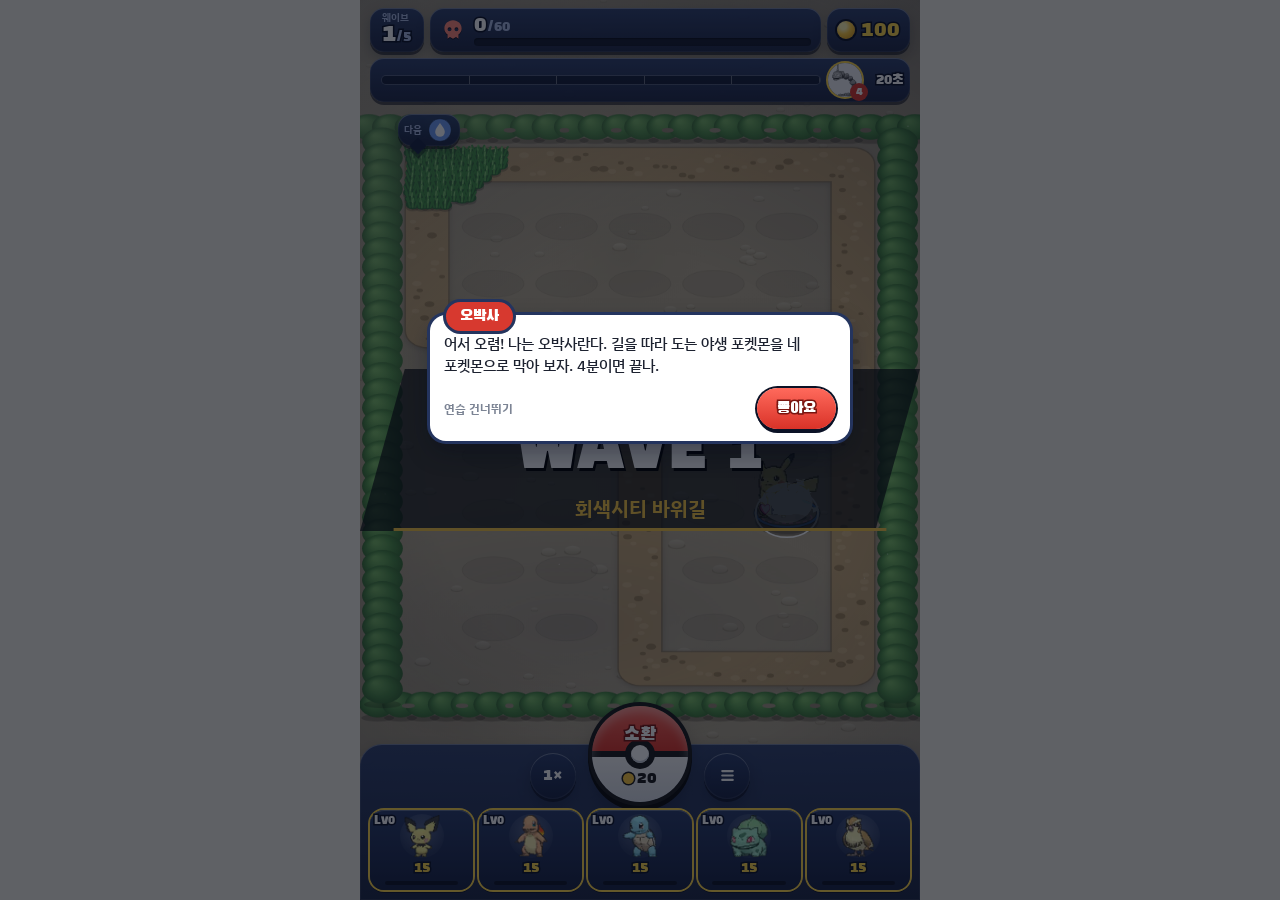
==== index.html @ 5779eedb "길 위 무늬가 3/4 시점 보정 없이 그려져 위로 어긋나던 문제 수정 Co-Authored-By: Claude Opus 5.5 <noreply@anthropic.com> Claud" ====
<!doctype html>
<html lang="ko">
<head>
<meta charset="utf-8">
<meta name="viewport" content="width=device-width,initial-scale=1,viewport-fit=cover">
<title>포켓몬 랜덤 디펜스</title>
<meta name="claude:viewport-fit-sides" content="cover">
<meta name="theme-color" content="#d7392f">
<link rel="preconnect" href="https://fonts.googleapis.com">
<link rel="preconnect" href="https://fonts.gstatic.com" crossorigin>
<link href="https://fonts.googleapis.com/css2?family=Black+Han+Sans&family=IBM+Plex+Sans+KR:wght@400;500;600;700&display=swap" rel="stylesheet">
<link rel="stylesheet" href="css/game.css?v=baad44c6">
</head>
<body>
<div class="app">
  <div class="stage" id="stage">
    <canvas id="cv" aria-label="전장. 포켓몬을 눌러 고르고, 같은 포켓몬 위로 끌어다 놓으면 진화합니다."></canvas>
  </div>

  <header class="hud" id="hud">
    <div class="hud-row">
      <div class="plate wave" id="wave"><small>웨이브</small><b>0</b><i>/40</i></div>
      <div class="plate foes" id="foes" title="필드의 적. 한도를 넘으면 패배">
        <svg class="foe-ic" viewBox="0 0 24 24" aria-hidden="true"><path d="M12 3c4.4 0 8 3.3 8 7.6 0 2.6-1.4 4.4-3 5.5V20l-2.2-1.5L12 20l-2.8-1.5L7 20v-3.9c-1.6-1.1-3-2.9-3-5.5C4 6.3 7.6 3 12 3zm-3.2 6.5a1.8 1.8 0 1 0 0 3.6 1.8 1.8 0 0 0 0-3.6zm6.4 0a1.8 1.8 0 1 0 0 3.6 1.8 1.8 0 0 0 0-3.6z"/></svg>
        <div class="foe-main"><b id="fcount">0<i>/60</i></b><div class="gauge" id="fbarw"><i id="fbar"></i></div></div>
      </div>
      <div class="plate coin" id="coins">0</div>
    </div>
    <div class="hud-row sub">
      <button class="prog" id="prog" aria-label="웨이브 진행과 다음 관장"><span class="ptrack" id="tline"><i id="tbar"></i></span><span class="pgym" id="pgym" hidden></span><span class="tsec" id="tsec">0초</span></button>
      <button class="hico mis" id="mchip" aria-label="미션" hidden></button>
      <button class="hico wild" id="wildBtn" aria-label="야생 강적" hidden></button>
      <div class="news" id="toast" data-off></div>
    </div>
  </header>

  <button class="entry" id="entry" hidden></button>
  <button class="early" id="early" hidden></button>
  <div class="intro" id="intro" hidden></div>
  <div class="bossbar" id="bossbar" hidden><span class="bn" id="bbn"></span><div class="hp"><i id="bbh"></i></div><span class="bt" id="bbt"></span></div>
  <div class="radial" id="radial" hidden></div>

  <div class="dockbar" id="dockbar">
    <div class="controls">
      <button class="kbtn" id="speed" aria-label="속도">1×</button>
      <button class="kbtn catch" id="catch" aria-label="몬스터볼 던지기"><svg viewBox="0 0 24 24"><path d="M12 3a9 9 0 0 1 8.9 7.6h-5.3a3.7 3.7 0 0 0-7.2 0H3.1A9 9 0 0 1 12 3z" fill="#ff5a4a"/><path d="M3.1 13.4h5.3a3.7 3.7 0 0 0 7.2 0h5.3A9 9 0 0 1 3.1 13.4z" fill="#fff"/><circle cx="12" cy="12" r="2.2" fill="#fff"/></svg><b id="ballN">3</b></button>
      <button class="ball" id="summon"><span class="ball-band"><span class="ball-btn"></span></span><span class="ball-txt">소환</span><b class="ball-cost" id="cost">20</b></button>
      <button class="kbtn luck" id="luck" aria-label="운 뽑기">운</button>
      <button class="kbtn" id="menuBtn" aria-label="메뉴"><svg viewBox="0 0 24 24"><rect x="4" y="5" width="16" height="2.8" rx="1.4"/><rect x="4" y="10.6" width="16" height="2.8" rx="1.4"/><rect x="4" y="16.2" width="16" height="2.8" rx="1.4"/></svg></button>
    </div>
    <div class="syn" id="syn"></div>
    <div class="ups" id="ups"></div>
  </div>

  <section class="panel sheetcard" id="panel" aria-live="polite" hidden></section>
  <div class="tip" id="tip" hidden></div>
  <div class="oak" id="oak" hidden></div>
  <div class="spot" id="spot" hidden><div class="hole" id="spotHole"></div><div class="finger" id="spotFinger" hidden></div><div class="bub" id="spotBub"></div></div>
</div>

<div class="modal" id="modal" hidden><div class="sheet" id="sheet"></div></div>
<div class="modal top" id="layer" hidden><div class="sheet" id="lsheet"></div></div>
<div class="loading" id="loading"><div class="logo">포켓몬<br>랜덤 디펜스</div><div class="lbar"><i id="lbar"></i></div><p>스프라이트 불러오는 중</p></div>
<script src="js/sprites.js?v=701f2140"></script>
<script src="js/data.js?v=25cd5bd7"></script>
<script src="js/regions.js?v=91138f46"></script>
<script src="js/core.js?v=d01d78bb"></script>
<script src="js/skills.js?v=b94ab2b2"></script>
<script src="js/content.js?v=e363039a"></script>
<script src="js/ui.js?v=6010ea1b"></script>
<script src="js/meta.js?v=8ce62f2c"></script>
<script src="js/tutorial.js?v=71ee5aa6"></script>
<script src="js/render.js?v=67d2eb1c"></script>
<script src="js/scene.js?v=76c556fa"></script>
<script src="js/main.js?v=28f22615"></script>
</body>
</html>
---- css/game.css ----
/* 디자인 기준
   - 위쪽 빨간 띠와 전장 베젤만 도감 기기에서 가져오고, 나머지는 밝은 바탕 위 흰 카드로 정리한다.
   - 테두리 대신 그림자와 간격으로 층을 나눈다. 굵은 선은 쓰지 않는다.
   - 글꼴은 두 가지: 제목·숫자 강조는 Black Han Sans, 나머지는 IBM Plex Sans KR(숫자는 고정폭 숫자).
   - 강조색은 역할별로 하나씩: 행동은 파랑, 돈은 금색, 위험은 빨강, 좋음은 초록. */
:root{
  --dex:#d7392f; --dex-2:#bf2f26; --dex-3:#8f1f19; --dex-ink:#ffffff; --dex-soft:#ffd6d1;
  --ground:#f2eee5; --surface:#ffffff; --surface-2:#f7f4ed; --surface-3:#ece7dc;
  --ink:#1d2230; --ink-2:#555d6e; --ink-3:#7c8494;
  --line:rgba(29,34,48,.09); --line-2:rgba(29,34,48,.16);
  --accent:#2f6fd6; --accent-2:#2459b3; --accent-soft:#e6eefc;
  --coin:#e3ad1f; --coin-ink:#3b2b00; --coin-soft:#fdf3d4;
  --danger:#d93b3b; --danger-soft:#fde8e6; --ok:#239a5b; --ok-soft:#e1f5e9; --warn:#d98a12; --warn-soft:#fff1dc;
  --lcd:#1c2621; --lcd-ink:#b4ee93; --lcd-dim:#6d9c5b; --lcd-coin:#ffd84a;
  --night:#2c3a78;
  --sh1:0 1px 2px rgba(29,34,48,.08),0 0 0 1px rgba(29,34,48,.05);
  --sh2:0 2px 4px rgba(29,34,48,.06),0 8px 20px rgba(29,34,48,.10);
  --sh3:0 12px 40px rgba(29,34,48,.22);
  --r1:10px; --r2:14px; --r3:20px;
  --f-display:'Black Han Sans','Apple SD Gothic Neo','Malgun Gothic',sans-serif;
  --f-body:'IBM Plex Sans KR','Apple SD Gothic Neo','Malgun Gothic',system-ui,sans-serif;
  /* 예전 이름(스크립트 안 인라인 스타일에서 씀) */
  --muted:var(--ink-2); --dlg-muted:var(--ink-2); --fg:var(--ink); --panel:var(--surface); --bg:var(--ground);
  color-scheme:light;
}
html,body{height:100%;overflow:hidden;background:var(--ground);color:var(--ink);overscroll-behavior:none}
body{margin:0;font-family:var(--f-body);font-size:14px;line-height:1.45;-webkit-tap-highlight-color:transparent;user-select:none;-webkit-user-select:none;-webkit-font-smoothing:antialiased}
*,*::before,*::after{box-sizing:border-box}
[hidden]{display:none!important}
button{font:inherit;color:inherit;cursor:pointer;border:0;background:none;padding:0}
button:focus-visible{outline:3px solid var(--accent);outline-offset:2px}
.num,.tnum{font-variant-numeric:tabular-nums;font-feature-settings:"tnum"}
.th{display:block;width:100%;height:100%;aspect-ratio:1;background:var(--thimg) no-repeat;background-size:var(--thsz);max-width:100%}
.app{max-width:560px;height:100%;margin:0 auto;position:relative;overflow:hidden;background:#3c6a3a}

/* ── 전투 화면: 전장이 화면 전체, HUD와 독은 그 위에 뜬 게임 판 ── */
.stage{position:absolute;inset:0;touch-action:none}
canvas{display:block;touch-action:none}
/* 게임 재질: 짙은 남색 유리판, 위쪽 하이라이트, 아래 두께 */
.plate,.dockbar,.gymchip,.entry,.kbtn,.up,.radial button,.bossbar{
  background:linear-gradient(180deg,rgba(44,62,108,.94) 0%,rgba(24,34,66,.94) 100%);color:#fff;
  box-shadow:inset 0 1px 0 rgba(255,255,255,.28),inset 0 0 0 1px rgba(255,255,255,.08),0 3px 0 rgba(6,10,24,.55),0 6px 14px rgba(6,10,24,.25)}
.stroke{paint-order:stroke fill;-webkit-text-stroke:3px #0b1226}
.hud{position:absolute;left:0;right:0;top:0;z-index:6;padding:max(8px,env(safe-area-inset-top,0px)) max(10px,env(safe-area-inset-right,0px)) 0 max(10px,env(safe-area-inset-left,0px));display:flex;flex-direction:column;gap:6px;pointer-events:none}
.hud>*{pointer-events:auto}
.hud-row{display:flex;align-items:stretch;gap:6px}
.hud-row.sub{align-items:center;gap:8px;padding:0 2px}
.plate{border-radius:14px;padding:5px 10px;display:flex;align-items:center;gap:6px;min-width:0}
.plate b,.plate .num{font-family:var(--f-display);font-weight:400;paint-order:stroke fill;-webkit-text-stroke:3px #0b1226;letter-spacing:.01em}
.wave{flex-direction:column;align-items:flex-start;gap:0;padding:4px 12px 5px;line-height:1}
.wave small{font-size:10px;font-weight:700;color:#a9b8e0}
.wave b{font-size:24px;line-height:1.05}
.wave i{display:none}
.foes{flex:1;gap:8px}
.foe-ic{width:26px;height:26px;fill:#ff8a7a;flex:none;filter:drop-shadow(0 1px 0 #0b1226)}
.foe-main{flex:1;min-width:0;display:flex;flex-direction:column;gap:3px}
.foe-main b{font-size:21px;line-height:1}
.foe-main b i{font-style:normal;font-size:14px;color:#a9b8e0;-webkit-text-stroke:0}
.gauge{height:8px;border-radius:5px;background:rgba(0,0,0,.4);box-shadow:inset 0 1px 2px rgba(0,0,0,.5);overflow:hidden}
.gauge i{display:block;height:100%;width:0;border-radius:5px;background:linear-gradient(180deg,#8cf0a0,#2fbf62);transition:width .2s}
.gauge.warn i{background:linear-gradient(180deg,#ffd77a,#f0a020)}
.gauge.hot i{background:linear-gradient(180deg,#ff9a8a,#e5393b)}
.foes.hot{animation:hotp .8s ease-in-out infinite alternate}
@keyframes hotp{to{box-shadow:inset 0 1px 0 rgba(255,255,255,.28),0 0 0 2px #ff5a4a,0 3px 0 rgba(6,10,24,.55)}}
.coin{font-family:var(--f-display);font-size:21px;gap:6px;paint-order:stroke fill;-webkit-text-stroke:3px #0b1226;color:#ffd84a}
.coin::before{content:"";width:18px;height:18px;border-radius:50%;flex:none;background:radial-gradient(circle at 35% 30%,#fff3b0 0 18%,#ffcb3d 45%,#c98a0c 100%);box-shadow:0 0 0 2px #0b1226;-webkit-text-stroke:0}
.coin.bump{animation:cbump .18s ease-out}
@keyframes cbump{0%{transform:scale(1)}40%{transform:scale(1.12)}100%{transform:scale(1)}}
.tline{flex:1;height:6px;border-radius:4px;background:rgba(11,18,38,.55);overflow:hidden;box-shadow:0 0 0 1px rgba(255,255,255,.18)}
.tline i{display:block;height:100%;width:0;background:#fff;border-radius:4px}
.tline.gym i{background:#ffd84a}
.tsec{font-family:var(--f-display);font-size:14px;color:#fff;paint-order:stroke fill;-webkit-text-stroke:3px #0b1226;min-width:30px}
.gymchip{border-radius:999px;padding:2px 10px 2px 2px;display:flex;align-items:center;gap:6px;font-size:12px;font-weight:700;white-space:nowrap}
.gymchip .face{width:26px;height:26px;border-radius:50%;background:rgba(255,255,255,.9);flex:none}
.gymchip b{font-family:var(--f-display);font-weight:400;color:#ffd84a;font-size:14px}

/* 타입 아이콘 */
.ti{display:inline-block;width:20px;height:20px;flex:none;vertical-align:middle}
.ti svg{display:block;width:100%;height:100%}
.chip{display:inline-flex;align-items:center;gap:3px;padding:0 7px 0 2px;border-radius:999px;font-size:11px;font-weight:700;color:#14110b;line-height:20px;white-space:nowrap}
.chip .ti{width:16px;height:16px}
.chip.gym{background:var(--dex);color:#fff;padding:0 7px}
.chip.night{background:var(--night);color:#e6ecff;padding:0 7px}
.role{display:inline-block;font-size:10px;font-weight:700;border-radius:5px;padding:0 6px;color:#10140f;line-height:18px}

/* 길 입구의 다음 웨이브 깃발 */
.entry{position:absolute;z-index:3;border-radius:14px;padding:4px 8px 4px 4px;display:flex;align-items:center;gap:4px;transform:translate(-8px,-100%)}
.entry::after{content:"";position:absolute;left:14px;bottom:-6px;width:12px;height:12px;background:rgba(24,34,66,.94);transform:rotate(45deg);box-shadow:3px 3px 0 rgba(6,10,24,.35)}
.entry .el{font-size:10px;font-weight:700;color:#a9b8e0;padding:0 2px}
.entry .ti{width:24px;height:24px}
.entry.bad{box-shadow:inset 0 1px 0 rgba(255,255,255,.28),0 0 0 2px #ff5a4a,0 3px 0 rgba(6,10,24,.55)}
.entry.bad .el{color:#ffb0a6}
.entry .nt{font-size:10px;font-weight:700;background:var(--night);border-radius:999px;padding:0 6px;line-height:16px}

.bossbar{position:absolute;z-index:5;left:50%;transform:translateX(-50%) skewX(-10deg);width:min(94%,420px);border-radius:8px;padding:5px 12px;display:flex;align-items:center;gap:8px;pointer-events:none}
.bossbar>*{transform:skewX(10deg)}
.bossbar .bn{font-family:var(--f-display);font-size:14px;white-space:nowrap;paint-order:stroke fill;-webkit-text-stroke:3px #0b1226}
.bossbar .hp{flex:1;height:9px;background:rgba(0,0,0,.45);border-radius:3px;overflow:hidden;transform:none}
.bossbar .hp i{display:block;height:100%;width:100%}
.bossbar .bt{font-family:var(--f-display);font-size:13px;color:#ffd84a}
.toast{position:absolute;z-index:6;left:50%;transform:translateX(-50%);width:min(92%,420px);pointer-events:none;transition:opacity .25s;
  background:rgba(255,255,255,.97);color:var(--ink);border-radius:14px;padding:9px 14px;font-weight:600;font-size:13px;box-shadow:0 0 0 3px #24345e,0 8px 20px rgba(6,10,24,.35)}
.toast[data-off]{opacity:0}

/* 포켓몬을 누르면 둘레에 뜨는 동그란 버튼 */
.radial{position:absolute;z-index:5;width:0;height:0}
.radial button{position:absolute;width:52px;height:52px;margin:-26px 0 0 -26px;border-radius:50%;display:flex;flex-direction:column;align-items:center;justify-content:center;gap:0;font-size:10px;font-weight:700;line-height:1.1}
.radial button svg{width:20px;height:20px;fill:#fff}
.radial button b{font-family:var(--f-display);font-weight:400;font-size:13px;color:#ffd84a}
.radial button.gold{background:linear-gradient(180deg,#ffe07a,#e6a514);color:#3b2b00}
.radial button.gold svg{fill:#3b2b00}
.radial button:disabled{opacity:.45}

/* 아래 독 */
.dockbar{position:absolute;left:0;right:0;bottom:0;z-index:4;border-radius:22px 22px 0 0;padding:6px max(10px,env(safe-area-inset-right,0px)) max(10px,env(safe-area-inset-bottom,0px)) max(10px,env(safe-area-inset-left,0px));display:flex;flex-direction:column;gap:8px}
.syn{display:flex;gap:5px;overflow-x:auto;scrollbar-width:none;min-height:24px}
.syn::-webkit-scrollbar{display:none}
.syn:empty::before{content:"같은 타입 3마리를 모으면 시너지가 켜져요";font-size:11px;color:#a9b8e0;line-height:24px}
.syn .s{display:flex;align-items:center;gap:4px;padding:0 8px 0 2px;border-radius:999px;background:rgba(0,0,0,.28);font-size:11px;font-weight:700;color:#a9b8e0;white-space:nowrap;line-height:24px}
.syn .s .ti{width:20px;height:20px;opacity:.55}
.syn .s.on{color:#fff;background:rgba(255,255,255,.12)}
.syn .s.on .ti,.syn .s.on2 .ti{opacity:1}
.syn .s.on2{color:#3b2b00;background:linear-gradient(180deg,#ffe07a,#e6a514)}
.controls{display:flex;align-items:center;justify-content:center;gap:8px}
.kbtn{width:46px;height:46px;border-radius:50%;display:grid;place-items:center;font-family:var(--f-display);font-size:16px;flex:none}
.kbtn svg{width:19px;height:19px;fill:#fff}
.kbtn:active{transform:translateY(2px)}
.kbtn[aria-pressed="true"]{background:linear-gradient(180deg,#5d9cff,#2f6fd6)}
/* 몬스터볼 소환 버튼 */
.ball{position:relative;width:96px;height:96px;margin:-44px 8px 0;border-radius:50%;flex:none;overflow:hidden;
  background:linear-gradient(180deg,#ff6a5c 0%,#e0372b 47%,#1b1b1b 47%,#1b1b1b 53%,#f6f6f6 53%,#d9dde4 100%);
  box-shadow:0 0 0 4px #1b1b1b,0 5px 0 4px #0b0b0b,0 10px 22px rgba(0,0,0,.35),inset 0 6px 10px rgba(255,255,255,.35)}
.ball:active{transform:translateY(3px)}
.ball-band{position:absolute;left:50%;top:50%;transform:translate(-50%,-50%);width:30px;height:30px;border-radius:50%;background:#1b1b1b;display:grid;place-items:center}
.ball-btn{width:18px;height:18px;border-radius:50%;background:#fff;box-shadow:inset 0 -2px 0 #c9ced8}
.ball-txt{position:absolute;left:0;right:0;top:15px;text-align:center;font-family:var(--f-display);font-size:19px;color:#fff;paint-order:stroke fill;-webkit-text-stroke:3px #7a1510}
.ball-cost{position:absolute;left:50%;bottom:12px;transform:translateX(-50%);font-family:var(--f-display);font-weight:400;font-size:16px;color:#1b1b1b;display:flex;align-items:center;gap:3px;white-space:nowrap}
.ball-cost::before{content:"";width:11px;height:11px;border-radius:50%;background:#ffcb3d;box-shadow:0 0 0 1.5px #1b1b1b}
.ball.off{filter:saturate(.35) brightness(.92)}
.ups{display:grid;grid-template-columns:repeat(5,minmax(0,1fr));gap:6px}
.up{border-radius:14px;padding:4px 2px 5px;display:flex;flex-direction:column;align-items:center;min-width:0;position:relative;touch-action:manipulation;-webkit-touch-callout:none}
.up .ic{width:44px;height:44px;border-radius:50%;background:radial-gradient(circle at 50% 40%,rgba(255,255,255,.22),rgba(255,255,255,.04) 70%)}
.up .lv{position:absolute;top:3px;left:4px;font-family:var(--f-display);font-size:12px;color:#fff;paint-order:stroke fill;-webkit-text-stroke:3px #0b1226}
.up .c{font-family:var(--f-display);font-size:14px;color:#ffd84a;display:flex;align-items:center;gap:3px;paint-order:stroke fill;-webkit-text-stroke:3px #0b1226}
.up .pb{width:74%;height:4px;background:rgba(0,0,0,.45);border-radius:2px;overflow:hidden;margin-top:3px}
.up .pb i{display:block;height:100%;background:#ffd84a}
.up.ready{box-shadow:inset 0 1px 0 rgba(255,255,255,.28),0 0 0 2px #ffd84a,0 3px 0 rgba(6,10,24,.55)}
.up.poor .c{color:#8d9abd}.up.poor .ic{opacity:.6}
.up.max .c{color:#8cf0a0}
.up:active{transform:translateY(2px)}
.up.flash{animation:upf .5s ease-out}
@keyframes upf{0%{box-shadow:0 0 0 0 rgba(255,216,74,.95)}100%{box-shadow:0 0 0 12px rgba(255,216,74,0)}}

/* 강화 미리보기 말풍선 */
.tip{position:absolute;left:max(12px,env(safe-area-inset-left,0px));right:max(12px,env(safe-area-inset-right,0px));z-index:7;
  background:#fff;color:var(--ink);border-radius:18px;box-shadow:0 0 0 3px #24345e,0 12px 30px rgba(6,10,24,.35);padding:12px 14px;display:flex;flex-direction:column;gap:8px}
.tip h4{margin:0;font-size:15px;color:var(--ink);letter-spacing:0;display:flex;align-items:center;gap:8px}
.tip h4 .face{width:36px;height:36px;border-radius:50%;background:var(--surface-2);flex:none}
.tip .rows{display:grid;grid-template-columns:auto 1fr auto;gap:4px 10px;font-size:13px;align-items:baseline}
.tip .rows span{color:var(--ink-2)}.tip .rows b{text-align:right;font-variant-numeric:tabular-nums}
.tip .rows .up2{color:var(--ok)}
.tip p{margin:0;font-size:12px;color:var(--ink-2)}
.tip .actions{margin-top:2px}

/* 포켓몬 정보 시트 */
.sheetcard{background:#fff;color:var(--ink);border-radius:22px 22px 0 0;box-shadow:0 -2px 0 #24345e,0 -12px 30px rgba(6,10,24,.3)}
.panel{position:absolute;left:0;right:0;bottom:0;z-index:8;padding:10px 16px max(14px,env(safe-area-inset-bottom,0px));max-height:70%;overflow-y:auto;overscroll-behavior:contain}
.panel::before{content:"";display:block;width:36px;height:4px;border-radius:2px;background:var(--surface-3);margin:0 auto 8px}
.panel h3{margin:0;font-family:var(--f-display);font-weight:400;font-size:21px;display:flex;align-items:baseline;gap:8px;flex-wrap:wrap;line-height:1.15}
.ph{display:flex;gap:12px;align-items:center}
.ph .face{width:60px;height:60px;flex:none;background:var(--surface-2);border-radius:50%}
.ph .who{min-width:0;flex:1}
.tier{font-family:var(--f-body);font-size:12px;font-weight:700;color:#fff;background:var(--tc,#8a94a6);border-radius:999px;padding:0 8px;line-height:20px}
.tier.t2{--tc:#3f86f5}.tier.t3{--tc:#9a55ef}.tier.t4{--tc:#e6a514}
.chips{display:flex;gap:4px;flex-wrap:wrap}
.stats{display:grid;grid-template-columns:repeat(4,minmax(0,1fr));gap:6px;margin:12px 0 8px}
.stat{background:var(--surface-2);border-radius:var(--r1);padding:6px 8px;min-width:0}
.stat b{display:block;font-size:17px;font-variant-numeric:tabular-nums;line-height:1.2}
.stat span{font-size:11px;color:var(--ink-2)}
.bonus{display:flex;gap:4px;flex-wrap:wrap;margin:0 0 8px}
.bonus span{font-size:11px;font-weight:600;border-radius:999px;padding:0 8px;line-height:20px;background:var(--surface-2);color:var(--ink-2)}
.bonus span.g{background:var(--ok-soft);color:#16693d}
.matchup{display:flex;align-items:center;gap:8px;font-size:12px;font-weight:600;border-radius:var(--r1);padding:6px 10px;margin:0 0 8px}
.matchup.good{background:var(--ok-soft);color:#16693d}.matchup.bad{background:var(--danger-soft);color:#9e2323}.matchup.mid{background:var(--surface-2);color:var(--ink-2)}
.mech{margin:0;font-size:13px;color:var(--ink)}
.skill{margin:8px 0 0;background:var(--accent-soft);border-radius:var(--r1);padding:8px 10px;font-size:13px}
.skill b{color:var(--accent-2)}
.nat{color:var(--ink-2);font-size:12px;margin:6px 0 0}
.actions{display:flex;gap:8px;margin-top:12px;flex-wrap:wrap}
.dbtn{border-radius:999px;padding:9px 14px;font-weight:700;font-size:13px;background:var(--surface-2);color:var(--ink);box-shadow:inset 0 0 0 1px var(--line-2)}
.dbtn:active:not(:disabled){transform:translateY(1px)}
.dbtn:disabled{opacity:.5}
.dbtn.gold{background:var(--coin);color:var(--coin-ink);box-shadow:none}
.dbtn.blue{background:var(--accent);color:#fff;box-shadow:none}
.dbtn.x{margin-left:auto;padding:6px 12px}

/* ── 전체 화면(타이틀·덱·보상·결과·메뉴) ── */
.modal{position:fixed;inset:0;z-index:20;background:repeating-linear-gradient(135deg,rgba(255,255,255,.035) 0 18px,transparent 18px 36px),linear-gradient(180deg,#24365f 0%,#121c38 100%);color:#fff;display:flex;justify-content:center;
  padding:max(12px,env(safe-area-inset-top,0px)) max(14px,env(safe-area-inset-right,0px)) max(12px,env(safe-area-inset-bottom,0px)) max(14px,env(safe-area-inset-left,0px))}
.modal.top{z-index:30}
.sheet{width:100%;max-width:520px;height:100%;display:flex;flex-direction:column;gap:12px;min-height:0}
.scr-head{flex:none;display:flex;align-items:center;gap:10px}
.scr-head h2{margin:0;font-family:var(--f-display);font-weight:400;font-size:27px;line-height:1.1;flex:1;text-wrap:balance;paint-order:stroke fill;-webkit-text-stroke:4px #0b1226}
.scr-body{flex:1;min-height:0;overflow-y:auto;overscroll-behavior:contain;-webkit-overflow-scrolling:touch;display:flex;flex-direction:column;gap:10px;padding:4px 4px 10px;margin:0 -4px}
.scr-foot{flex:none;display:flex;gap:8px;align-items:center}
.scr-foot .gbtn{flex:1}
.sub{margin:0;color:#b9c6e8;font-size:13px}
.card .sub,.box .sub,.tip .sub{color:var(--ink-2)}
.ibtn{width:40px;height:40px;border-radius:50%;background:linear-gradient(180deg,#fff,#e4e9f4);box-shadow:0 0 0 2px #0b1226,0 3px 0 #0b1226;display:grid;place-items:center;flex:none}
.ibtn svg{width:18px;height:18px}
.ibtn svg path{stroke:var(--ink)!important}
.gbtn{border-radius:999px;padding:12px 16px;background:linear-gradient(180deg,#fff,#e4e9f4);color:var(--ink);box-shadow:0 0 0 2px #0b1226,0 4px 0 #0b1226;font-family:var(--f-display);font-size:17px;font-weight:400;display:flex;align-items:center;justify-content:center;gap:6px}
.gbtn:active:not(:disabled){transform:translateY(2px);box-shadow:var(--sh1)}
.gbtn:disabled{opacity:.45;cursor:not-allowed}
.gbtn svg{width:18px;height:18px;fill:currentColor}
.gbtn.summon{background:linear-gradient(180deg,#ff6a5c,#d93228);color:#fff;box-shadow:0 0 0 2px #0b1226,0 4px 0 #0b1226;paint-order:stroke fill;-webkit-text-stroke:3px #7a1510}
.gbtn.summon .num{font-family:var(--f-body);font-size:14px;font-weight:700;background:rgba(255,255,255,.2);border-radius:8px;padding:1px 6px}
.tabs{display:flex;gap:4px;flex:none;background:rgba(0,0,0,.3);border-radius:999px;padding:4px}
.tab{flex:1;border-radius:999px;padding:8px;font-family:var(--f-display);font-size:15px;color:#b9c6e8}
.tab[aria-pressed="true"]{background:var(--surface);color:var(--ink);box-shadow:var(--sh1)}
.grid1{display:grid;grid-template-columns:minmax(0,1fr);gap:10px}
.grid2{display:grid;grid-template-columns:repeat(2,minmax(0,1fr));gap:8px}
.card{text-align:left;color:var(--ink);background:var(--surface);border-radius:16px;box-shadow:0 4px 0 #0b1226,0 0 0 2px #0b1226;padding:12px;display:flex;flex-direction:column;gap:6px;min-width:0;overflow:hidden;position:relative}
.card:active{transform:translateY(1px)}
.card[aria-pressed="true"]{box-shadow:0 0 0 2px var(--accent),var(--sh1);background:var(--accent-soft)}
.card:disabled{opacity:.5;cursor:default}
.card:disabled:active{transform:none}
.card .t{font-family:var(--f-display);font-size:20px;line-height:1.1}
.card .t small{font-family:var(--f-body);font-size:12px;color:var(--ink-3);font-weight:700}
.card .thumbs{display:flex;align-items:flex-end;gap:2px;height:44px;min-width:0}
.card .thumbs .th{width:44px;height:auto;flex:0 1 44px;min-width:0}
.card.tr .thumbs{display:grid;grid-template-columns:repeat(5,minmax(0,1fr));height:auto;background:var(--surface-2);border-radius:var(--r1);padding:4px}
.card.tr .thumbs .th{width:100%;height:auto;aspect-ratio:1}
.card .evo{font-weight:700;font-size:13px;line-height:1.35;word-break:keep-all}
.card .evo em{font-style:normal;color:var(--ink-3);font-weight:500}
.card .d{font-size:12px;color:var(--ink-2);line-height:1.45}
.card.region .thumbs{height:60px}
.card.region .thumbs .th{width:60px;flex-basis:60px}
.card.region .rule{color:var(--night);background:#e9edfb;border-radius:var(--r1);padding:6px 8px}
/* 보상 카드: 등급 테두리 */
.rew{display:flex;flex-direction:column;gap:10px}
.rcard{flex-direction:row;align-items:center;gap:12px;padding:12px 14px;box-shadow:inset 0 0 0 3px var(--rc,#c9cfdb),0 0 0 2px #0b1226,0 4px 0 #0b1226}
.rcard .ico{width:52px;height:52px;flex:none;border-radius:var(--r2);background:var(--rbg,var(--surface-2));display:grid;place-items:center}
.rcard .ico svg{width:30px;height:30px}
.rcard .rt{display:flex;flex-direction:column;gap:2px;min-width:0}
.rcard .rk{font-size:11px;font-weight:700;color:var(--rk,var(--ink-3))}
.rcard.rare{--rc:#3f86f5;--rbg:var(--accent-soft);--rk:var(--accent-2)}
.rcard.epic{--rc:#e6a514;--rbg:var(--coin-soft);--rk:#8a6400;background:#fffcf2}
.lcdcard{box-shadow:0 0 0 2px #0b1226,0 4px 0 #0b1226;background:var(--lcd);color:var(--lcd-ink);border-radius:var(--r2);padding:12px 14px;display:flex;align-items:center;gap:12px;box-shadow:var(--sh2)}
.lcdcard .bd{width:48px;height:48px;flex:none}
.lcdcard small{display:block;font-size:11px;color:var(--lcd-dim);font-weight:700}
.lcdcard b{display:block;font-family:var(--f-display);font-weight:400;font-size:22px;line-height:1.15}
.lcdcard span{font-size:13px;color:#d6f5c3}
.tiles{display:grid;grid-template-columns:repeat(4,minmax(0,1fr));gap:6px}
.tiles div{color:var(--ink);background:var(--surface);box-shadow:0 0 0 2px #0b1226,0 3px 0 #0b1226;border-radius:var(--r1);padding:6px 4px;display:flex;flex-direction:column;align-items:center;gap:2px;text-align:center;font-size:11px;min-width:0}
.tiles .th{width:44px;height:44px}
.tiles b{font-size:12px;word-break:keep-all}
.tiles i{font-style:normal;color:var(--ink-3)}
h4{margin:8px 0 0;font-size:12px;color:#b9c6e8;letter-spacing:.04em;font-weight:700}
.rules{margin:0;padding-left:18px;color:#eef2ff;font-size:13px;display:flex;flex-direction:column;gap:5px}
.title-wrap{flex:1;display:flex;flex-direction:column;align-items:center;justify-content:center;gap:20px;text-align:center}
.logo{font-family:var(--f-display);font-size:50px;line-height:1.02;color:#ffd84a;letter-spacing:.01em;paint-order:stroke fill;-webkit-text-stroke:8px #0b1226;filter:drop-shadow(0 5px 0 #0b1226)}
.logo small{display:block;font-family:var(--f-body);font-weight:700;font-size:14px;color:#dfe7ff;margin-top:12px;letter-spacing:0;-webkit-text-stroke:0;filter:none}
.title-mons{display:flex;gap:4px;align-items:flex-end;padding:10px 16px;background:radial-gradient(ellipse at 50% 85%,rgba(255,255,255,.18),transparent 65%)}
.title-mons .th{width:84px;height:84px}
.title-btns{display:flex;flex-direction:column;gap:10px;width:min(300px,100%)}
.title-btns .gbtn{font-size:19px;padding:14px}
.title-btns small{font-family:var(--f-body);font-size:13px;font-weight:600;opacity:.85;margin-left:4px}
.best{color:#b9c6e8;font-size:13px}
.got{display:flex;gap:10px;align-items:center;padding:12px 14px}
.badge{width:22px;height:22px;border-radius:50%;flex:none;box-shadow:inset 0 0 0 2px rgba(0,0,0,.18);filter:grayscale(1) brightness(1.15);opacity:.35}
.badge.on{opacity:1;filter:none}
.badges{display:flex;gap:6px;flex-wrap:wrap;align-items:center}
.result{display:grid;grid-template-columns:repeat(3,minmax(0,1fr));gap:8px}
.result .stat{background:var(--surface);color:var(--ink);box-shadow:0 0 0 2px #0b1226,0 4px 0 #0b1226}
.result .stat b{font-size:22px}
.mvp{display:flex;flex-direction:column;gap:6px}
.mvp .row{display:grid;grid-template-columns:32px minmax(0,1fr) auto;gap:8px;align-items:center;font-size:12px}
.mvp .row .face{width:32px;height:32px}
.mvp .row .barw{height:8px;background:var(--surface-3);border-radius:4px;overflow:hidden}
.mvp .row .barw i{display:block;height:100%;background:var(--accent);border-radius:4px}
.mvp .row .nm{display:flex;flex-direction:column;gap:3px;min-width:0}
.menu-list{display:flex;flex-direction:column;gap:8px}
.menu-list .gbtn{justify-content:flex-start;padding:13px 16px}
.menu-list .gbtn.danger{background:var(--danger);color:#fff;box-shadow:0 3px 0 #9e2323}
.taken{display:flex;gap:4px;flex-wrap:wrap}
.taken span{font-size:11px;background:var(--surface-2);border-radius:999px;padding:1px 8px;color:var(--ink-2)}
.box{color:var(--ink);background:var(--surface);box-shadow:0 0 0 2px #0b1226,0 4px 0 #0b1226;border-radius:var(--r2);padding:12px 14px;display:flex;flex-direction:column;gap:8px}
/* 처음 불러오기 */
.loading{position:fixed;inset:0;display:flex;flex-direction:column;align-items:center;justify-content:center;gap:16px;background:linear-gradient(180deg,#24365f,#121c38);color:#fff;z-index:50}
.loading .logo{font-size:36px}
.loading .lbar{width:min(240px,70vw);height:8px;border-radius:4px;background:rgba(0,0,0,.4);overflow:hidden}
.loading .lbar i{display:block;height:100%;width:0;background:#ffd84a;transition:width .2s}
.loading p{margin:0;color:#b9c6e8;font-size:13px}
@media (prefers-reduced-motion:reduce){.toast,.gauge i{transition:none}.coins.bump,.up.flash{animation:none}}


/* ── 판 안 콘텐츠: 미션·야생·일찍·포획·운 ── */
.early{background:linear-gradient(180deg,#43b86a,#23824a);color:#fff;pointer-events:auto;box-shadow:inset 0 1px 0 rgba(255,255,255,.28),0 3px 0 rgba(6,10,24,.55)}
/* HUD 둘째 줄: 진행 막대(다음 관장 얼굴), 미션, 야생, 그리고 같은 자리에 잠깐 뜨는 소식 */
.hud-row.sub{position:relative;height:44px;padding:0;gap:6px}
.prog,.hico{pointer-events:auto;height:44px;border-radius:14px;background:linear-gradient(180deg,rgba(44,62,108,.94) 0%,rgba(24,34,66,.94) 100%);color:#fff;
  box-shadow:inset 0 1px 0 rgba(255,255,255,.28),inset 0 0 0 1px rgba(255,255,255,.08),0 3px 0 rgba(6,10,24,.55)}
.prog{flex:1;min-width:0;display:flex;align-items:center;gap:8px;padding:0 6px 0 12px}
.ptrack{position:relative;flex:1;height:8px;border-radius:4px;background:rgba(11,18,38,.6);overflow:hidden;box-shadow:0 0 0 1px rgba(255,255,255,.18)}
.ptrack::after{content:"";position:absolute;inset:0;background:repeating-linear-gradient(90deg,transparent 0 calc(20% - 1px),rgba(255,255,255,.35) calc(20% - 1px) 20%)}
.ptrack i{display:block;height:100%;width:0;background:#9fd0ff;border-radius:4px;transition:width .3s linear}
.ptrack.gym i{background:#ffd84a}
.pgym{position:relative;width:34px;height:34px;flex:none;border-radius:50%;background:rgba(255,255,255,.92);box-shadow:0 0 0 2px #ffd84a}
.pgym .th{width:34px;height:34px;border-radius:50%}
.pgym b{position:absolute;right:-6px;bottom:-4px;min-width:18px;height:18px;padding:0 4px;border-radius:9px;background:#d7392f;color:#fff;font-family:var(--f-display);font-weight:400;font-size:11px;line-height:18px;text-align:center}
.prog .tsec{min-width:34px;text-align:right}
.hico{width:44px;flex:none;position:relative;display:grid;place-items:center;overflow:hidden}
.hico svg{width:24px;height:24px}
.hico b{position:absolute;right:3px;top:2px;font-family:var(--f-display);font-weight:400;font-size:13px;color:#ffd84a;paint-order:stroke fill;-webkit-text-stroke:3px #0b1226}
.hico.mis i{position:absolute;left:0;bottom:0;height:4px;background:#7be08f;transition:width .3s}
.hico.mis.done{animation:pop .5s}
.hico.wild{background:linear-gradient(180deg,#e2574a,#a8291f)}
.hico.wild .wic{width:24px;height:24px;border-radius:50%;background:#fff;color:#c0322a;display:grid;place-items:center;font-family:var(--f-display);font-size:16px;margin-top:-6px}
.hico.wild small{position:absolute;bottom:2px;left:0;right:0;text-align:center;font-size:10px;font-weight:700}
.hico.wild.on{animation:pulse 1s infinite}
.hico .face{width:36px;height:36px;border-radius:50%;background:rgba(255,255,255,.9)}.hico .face .th{width:36px;height:36px}
.hico.wild b{right:2px;top:auto;bottom:1px;color:#fff}
.news{position:absolute;left:0;right:0;top:0;min-height:44px;z-index:7;display:flex;align-items:center;padding:6px 14px;border-radius:14px;pointer-events:none;
  background:#fffdf5;color:var(--ink);font-weight:700;font-size:13px;line-height:1.35;word-break:keep-all;box-shadow:0 0 0 3px #24345e,0 6px 16px rgba(6,10,24,.35);transition:opacity .2s,transform .2s}
.news[data-off]{opacity:0;transform:translateY(-4px)}
.hud.bossing .hud-row.sub>:not(.news){visibility:hidden}
@keyframes pop{0%{transform:scale(1)}40%{transform:scale(1.18);box-shadow:0 0 0 3px #7be08f}100%{transform:scale(1)}}
@keyframes pulse{50%{filter:brightness(1.25)}}
/* 튜토리얼 스포트라이트 */
.spot{position:fixed;inset:0;z-index:20;pointer-events:none}
.spot .hole{position:fixed;border-radius:16px;box-shadow:0 0 0 9999px rgba(6,10,24,.62),0 0 0 3px #ffd84a inset;transition:all .25s ease;animation:spotp 1.4s ease-in-out infinite}
.spot .hole.none{box-shadow:0 0 0 9999px rgba(6,10,24,.62)}
@keyframes spotp{50%{box-shadow:0 0 0 9999px rgba(6,10,24,.62),0 0 0 5px #fff6a8 inset}}
.spot .bub{position:fixed;left:max(12px,env(safe-area-inset-left,0px));right:max(12px,env(safe-area-inset-right,0px));margin:0 auto;max-width:420px;background:#fff;color:var(--ink);border-radius:16px;padding:18px 14px 12px;
  box-shadow:0 0 0 3px #24345e,0 10px 24px rgba(6,10,24,.4);pointer-events:auto;display:flex;flex-direction:column;gap:10px}
.spot .bub .oak-name{top:-13px}
.spot .bub p{margin:0;font-size:14.5px;line-height:1.55;font-weight:500;word-break:keep-all}
.spot .bub .row{display:flex;justify-content:space-between;align-items:center}
.spot .bub .row .gbtn{padding:9px 20px;font-size:16px}
.spot .bub .skip{font-size:12px;font-weight:700;color:var(--ink-3)}
.spot .finger{position:fixed;width:44px;height:44px;margin:-6px 0 0 -10px;font-size:36px;line-height:44px;animation:drag 1.6s ease-in-out infinite;filter:drop-shadow(0 2px 2px rgba(0,0,0,.4))}
@keyframes drag{0%{transform:translate(var(--ax),var(--ay)) scale(1);opacity:0}15%{opacity:1;transform:translate(var(--ax),var(--ay)) scale(.9)}70%{transform:translate(var(--bx),var(--by)) scale(.9);opacity:1}100%{transform:translate(var(--bx),var(--by)) scale(1);opacity:0}}
.row4{display:grid;grid-template-columns:repeat(4,minmax(0,1fr));gap:8px}
.row4 .gbtn{font-size:15px;padding:12px 4px}
@keyframes pop{0%{transform:scale(1)}40%{transform:scale(1.18);box-shadow:0 0 0 3px #7be08f}100%{transform:scale(1)}}
@keyframes pulse{50%{filter:brightness(1.25)}}
.early{position:absolute;z-index:3;border-radius:12px;padding:3px 9px;font-size:11px;font-weight:700;display:flex;align-items:center;gap:4px;transform:translate(-8px,0);background:linear-gradient(180deg,#43b86a,#23824a)}
.early b{font-family:var(--f-display);font-weight:400;font-size:14px;color:#fff6a8}
.intro{position:absolute;z-index:6;left:50%;transform:translateX(-50%);width:min(90%,400px);background:#1c2621;color:#d6f5c3;border-radius:14px;padding:10px 14px;display:flex;flex-direction:column;gap:3px;
  box-shadow:0 0 0 3px #0b1226,0 8px 20px rgba(6,10,24,.35);font-size:12.5px;line-height:1.45;animation:slidein .35s ease-out}
.intro b{font-family:var(--f-display);font-weight:400;font-size:17px;color:#b4ee93}
@keyframes slidein{from{opacity:0;transform:translate(-50%,10px)}to{opacity:1;transform:translate(-50%,0)}}
.kbtn.catch{position:relative}
.kbtn.catch svg{width:24px;height:24px}
.kbtn.catch b{position:absolute;right:-4px;bottom:-4px;min-width:20px;height:20px;padding:0 4px;border-radius:10px;background:#fff;color:#1d2230;font-family:var(--f-display);font-weight:400;font-size:12px;line-height:20px;box-shadow:0 0 0 2px #0b1226}
.kbtn.catch.ready{background:linear-gradient(180deg,#ff6a5c,#c22d24);animation:pulse 1.2s infinite}
.kbtn.luck{background:linear-gradient(180deg,#ffd65c,#d99a14);color:#3b2b00;font-size:18px}
.kbtn.luck.miss{animation:shake .35s}
@keyframes shake{25%{transform:translateX(-4px)}75%{transform:translateX(4px)}}
.radial button.pink{background:linear-gradient(180deg,#ff9be6,#d54aa8);color:#3d0a2c}
.radial button.pink b{color:#fff}
.tip .bag{display:grid;grid-template-columns:repeat(2,minmax(0,1fr));gap:6px}
.tip .bag .dbtn{display:flex;flex-direction:column;align-items:flex-start;text-align:left;border-radius:12px;padding:8px 10px;gap:1px}
.tip .bag .dbtn small{font-weight:500;font-size:11px;opacity:.8;line-height:1.3}
.tip .actions{display:flex;gap:6px}
.bonus span.p{background:#ffe3f1;color:#8a1d57}
.bonus span.b{background:#e3f1ff;color:#1d4f8a}
.bonus span.r{background:var(--danger-soft);color:var(--danger)}
/* 오박사 */
.oak{position:absolute;inset:0;z-index:15;background:rgba(6,10,24,.45);display:flex;align-items:flex-end;padding:0 max(12px,env(safe-area-inset-right,0px)) max(24px,env(safe-area-inset-bottom,0px)) max(12px,env(safe-area-inset-left,0px))}
.oak-box{position:relative;width:100%;background:#fff;color:var(--ink);border-radius:18px;padding:22px 16px 14px;box-shadow:0 0 0 4px #24345e,0 0 0 7px #fff,0 0 0 9px #24345e;display:flex;flex-direction:column;gap:12px}
.oak-box p{margin:0;font-size:15px;line-height:1.6;font-weight:500;word-break:keep-all}
.oak-name{position:absolute;top:-14px;left:16px;background:#d7392f;color:#fff;font-family:var(--f-display);font-size:16px;padding:3px 14px;border-radius:999px;box-shadow:0 0 0 3px #24345e}
.oak-box .gbtn{align-self:flex-end;padding:10px 22px}
.oak-skip{position:absolute;right:14px;top:10px;font-size:12px;color:var(--ink-3);font-weight:700}
/* 보상 화면 상점, 별 */
.stars{color:#ffd84a;letter-spacing:1px;font-style:normal}
.tiles .stars{font-size:11px}
.shop{background:#fff;color:var(--ink);border-radius:16px;box-shadow:0 0 0 2px #0b1226,0 4px 0 #0b1226;padding:10px;display:flex;flex-direction:column;gap:6px}
.shop-h{display:flex;align-items:center;justify-content:space-between;padding:0 4px}
.shop-h b{font-family:var(--f-display);font-weight:400;font-size:18px;color:#2f6fd6}
.coinv{font-family:var(--f-display);font-size:16px;color:#b98a14}
.sitem{display:flex;align-items:center;gap:10px;text-align:left;background:var(--surface-2);border-radius:12px;padding:8px 10px}
.sitem .ico{width:36px;height:36px;flex:none;display:grid;place-items:center}.sitem .ico svg{width:26px;height:26px}
.sitem .rt{flex:1;min-width:0;display:flex;flex-direction:column}.sitem .rt b{font-size:14px}.sitem .rt span{font-size:11.5px;color:var(--ink-2);line-height:1.35}
.sitem .pr{font-family:var(--f-display);font-size:16px;color:#b98a14;flex:none}
.sitem:disabled{opacity:.45}
/* 메뉴 미션 */
.mis{display:grid;grid-template-columns:1fr auto;gap:2px 8px;font-size:13px;align-items:center}
.mis .barw{grid-column:1/2;height:6px;background:var(--surface-3);border-radius:3px;overflow:hidden}
.mis .barw i,.box .barw i,.ach .barw i{display:block;height:100%;background:#43b86a}
.box .barw{display:block;height:6px;background:var(--surface-3);border-radius:3px;overflow:hidden}
.mis small{color:var(--ink-3);font-size:11px}
/* 타이틀·모드·랭크·도감·업적 */
.title-wrap{position:relative}
.ibtn.mus{box-shadow:none;position:absolute;top:0;right:0;font-size:12px;font-weight:700;color:#dfe7ff;background:rgba(0,0,0,.25);border-radius:999px;padding:6px 12px;width:auto;height:auto}
.row3{display:grid;grid-template-columns:repeat(3,minmax(0,1fr));gap:8px}
.row3 .gbtn{font-size:16px;padding:12px 6px}
.rankbox{gap:6px}
.rankrow{display:flex;align-items:center;gap:10px}
.rankrow b{flex:1}
.rankrow .num{font-family:var(--f-display);font-size:22px;min-width:28px;text-align:center}
.rankrow .dbtn{width:40px;height:36px;padding:0;font-size:18px}
.sups{display:flex;gap:6px;align-items:center;overflow-x:auto;flex:none;scrollbar-width:none}
.sups span{font-size:12px;color:#b9c6e8;font-weight:700;white-space:nowrap}
.supc{white-space:nowrap;font-size:12px;font-weight:700;padding:6px 10px;border-radius:999px;background:rgba(255,255,255,.12);color:#fff}
.supc[aria-pressed="true"]{background:#ffd84a;color:#3b2b00}
.mtag{font-family:var(--f-body);font-size:12px;background:#ffd84a;color:#3b2b00;border-radius:999px;padding:2px 8px;-webkit-text-stroke:0;vertical-align:middle}
.card.mode .thumbs{height:52px}.card.mode .thumbs .th{width:52px;flex-basis:52px}
.tiles.dex div.no .th{filter:brightness(0);opacity:.35}
.tiles.dex div.no b{color:var(--ink-3)}
.achs{display:flex;flex-direction:column;gap:8px}
.ach{background:#fff;color:var(--ink);border-radius:14px;box-shadow:0 0 0 2px #0b1226,0 3px 0 #0b1226;padding:10px 12px;display:flex;gap:10px;align-items:center;opacity:.8}
.ach.on{opacity:1;background:#fffcf2;box-shadow:inset 0 0 0 3px #e6a514,0 0 0 2px #0b1226,0 3px 0 #0b1226}
.ach .an{flex:1;min-width:0;display:flex;flex-direction:column}
.ach .an b{font-family:var(--f-display);font-weight:400;font-size:17px}
.ach .an span{font-size:12px;color:var(--ink-2)}
.ach .an em{font-style:normal;font-size:11.5px;color:#8a6400;font-weight:700}
.ach .ap{width:84px;flex:none;display:flex;flex-direction:column;gap:3px;align-items:flex-end}
.ach .barw{display:block;width:100%;height:6px;background:var(--surface-3);border-radius:3px;overflow:hidden}
.ach small{font-size:11px;color:var(--ink-3)}

/* 4단계 디자인 */
.ii{width:20px;height:20px;flex:none;vertical-align:-5px;margin-right:4px}
.inm{display:inline-flex;align-items:center;gap:2px}
.taken span{display:inline-flex;align-items:center}
.sitem .ico .ii{width:30px;height:30px;margin:0}
.syn[hidden]{display:none!important}
.intro{padding:8px 12px;font-size:12px;gap:2px;width:min(86%,380px)}
.intro b{font-size:15px}
/* 타이틀: 포켓몬들이 줄지어 지나가는 장면 */
.parade{position:relative;width:100%;height:92px;overflow:hidden;-webkit-mask-image:linear-gradient(90deg,transparent,#000 12%,#000 88%,transparent);mask-image:linear-gradient(90deg,transparent,#000 12%,#000 88%,transparent)}
.parade .ground{position:absolute;left:0;right:0;bottom:4px;height:14px;border-radius:50%;background:radial-gradient(ellipse at 50% 50%,rgba(140,220,120,.35),rgba(140,220,120,0) 70%)}
.parade .walk{position:absolute;bottom:8px;left:-72px;width:64px;height:64px;animation:walk 19.2s linear infinite}
.parade .walk .th{width:64px;height:64px;transform:scaleX(-1);animation:hop .5s ease-in-out infinite alternate}
@keyframes walk{to{left:calc(100% + 8px)}}
@keyframes hop{to{translate:0 -5px}}
@media (prefers-reduced-motion:reduce){.parade .walk,.parade .walk .th{animation:none}.parade .walk{position:static;display:inline-block}.parade{display:flex;justify-content:center}}
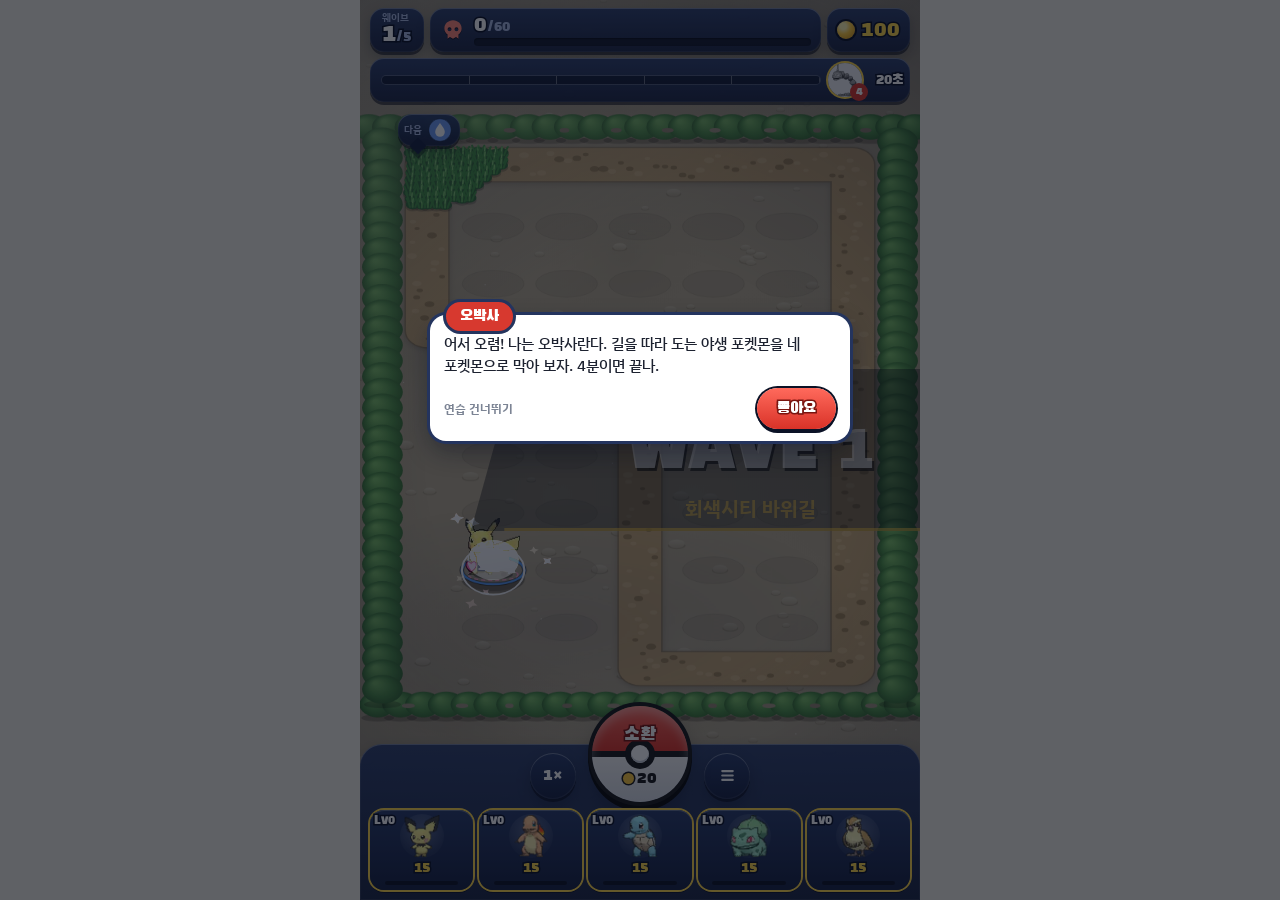
==== commit 280dde6f: "판 기록과 '내 기록' 화면 추가 판마다 웨이브별 남은 코인, 강화 합, 최대 필드 적 수와 쓴 코인, 기능 사용, 배속 시간을 기기 안에 최근 30판까지 남긴다. 타이틀과 메뉴의" ====
--- a/index.html
+++ b/index.html
@@ -9,7 +9,7 @@
 <link rel="preconnect" href="https://fonts.googleapis.com">
 <link rel="preconnect" href="https://fonts.gstatic.com" crossorigin>
 <link href="https://fonts.googleapis.com/css2?family=Black+Han+Sans&family=IBM+Plex+Sans+KR:wght@400;500;600;700&display=swap" rel="stylesheet">
-<link rel="stylesheet" href="css/game.css?v=baad44c6">
+<link rel="stylesheet" href="css/game.css?v=11c35f62">
 </head>
 <body>
 <div class="app">
@@ -64,14 +64,15 @@
 <script src="js/sprites.js?v=701f2140"></script>
 <script src="js/data.js?v=25cd5bd7"></script>
 <script src="js/regions.js?v=91138f46"></script>
-<script src="js/core.js?v=d01d78bb"></script>
+<script src="js/core.js?v=a9447696"></script>
 <script src="js/skills.js?v=b94ab2b2"></script>
-<script src="js/content.js?v=e363039a"></script>
-<script src="js/ui.js?v=6010ea1b"></script>
-<script src="js/meta.js?v=8ce62f2c"></script>
+<script src="js/content.js?v=7f126f32"></script>
+<script src="js/ui.js?v=7e94674e"></script>
+<script src="js/meta.js?v=c3a71a82"></script>
+<script src="js/log.js?v=b34d1e11"></script>
 <script src="js/tutorial.js?v=71ee5aa6"></script>
 <script src="js/render.js?v=67d2eb1c"></script>
 <script src="js/scene.js?v=76c556fa"></script>
-<script src="js/main.js?v=28f22615"></script>
+<script src="js/main.js?v=026cee53"></script>
 </body>
 </html>
--- a/css/game.css
+++ b/css/game.css
@@ -341,7 +341,7 @@
 .spot .bub .skip{font-size:12px;font-weight:700;color:var(--ink-3)}
 .spot .finger{position:fixed;width:44px;height:44px;margin:-6px 0 0 -10px;font-size:36px;line-height:44px;animation:drag 1.6s ease-in-out infinite;filter:drop-shadow(0 2px 2px rgba(0,0,0,.4))}
 @keyframes drag{0%{transform:translate(var(--ax),var(--ay)) scale(1);opacity:0}15%{opacity:1;transform:translate(var(--ax),var(--ay)) scale(.9)}70%{transform:translate(var(--bx),var(--by)) scale(.9);opacity:1}100%{transform:translate(var(--bx),var(--by)) scale(1);opacity:0}}
-.row4{display:grid;grid-template-columns:repeat(4,minmax(0,1fr));gap:8px}
+.row4{display:grid;grid-template-columns:repeat(5,minmax(0,1fr));gap:6px}
 .row4 .gbtn{font-size:15px;padding:12px 4px}
 @keyframes pop{0%{transform:scale(1)}40%{transform:scale(1.18);box-shadow:0 0 0 3px #7be08f}100%{transform:scale(1)}}
 @keyframes pulse{50%{filter:brightness(1.25)}}
@@ -437,3 +437,25 @@
 @keyframes walk{to{left:calc(100% + 8px)}}
 @keyframes hop{to{translate:0 -5px}}
 @media (prefers-reduced-motion:reduce){.parade .walk,.parade .walk .th{animation:none}.parade .walk{position:static;display:inline-block}.parade{display:flex;justify-content:center}}
+
+/* ── 내 기록 ── */
+.lsum{margin:0}
+.logs{display:flex;flex-direction:column;gap:8px}
+.lrow{background:var(--surface);color:var(--ink);border-radius:var(--r2);box-shadow:0 0 0 2px #0b1226,0 4px 0 #0b1226;overflow:hidden}
+.lhead{display:grid;grid-template-columns:auto minmax(0,1fr);gap:10px;align-items:center;width:100%;text-align:left;padding:10px 12px}
+.lres{font-family:var(--f-display);font-size:13px;padding:3px 8px;border-radius:999px;background:var(--danger-soft);color:var(--danger)}
+.lres.win{background:var(--ok-soft);color:var(--ok)}
+.lmain{display:flex;flex-direction:column;min-width:0}
+.lmain b{font-size:14px}
+.lmain small{color:var(--ink-3);font-size:12px}
+.ldet{padding:0 12px 12px;display:flex;flex-direction:column;gap:6px}
+.lchart{width:100%;height:auto;background:var(--surface-2);border-radius:var(--r1)}
+.lchart polyline{fill:none;stroke-width:2;stroke-linejoin:round}
+.lchart .lc-coin{stroke:var(--coin)}
+.lchart .lc-foe{stroke:var(--danger)}
+.lchart .cap{stroke:var(--danger);stroke-width:1;stroke-dasharray:4 3;opacity:.5}
+.lleg{display:flex;gap:12px;flex-wrap:wrap;font-size:11px;color:var(--ink-2)}
+.lleg span::before{content:"";display:inline-block;width:10px;height:3px;border-radius:2px;margin-right:4px;vertical-align:middle;background:currentColor}
+.lleg .lc-coin{color:#a87b06}.lleg .lc-foe{color:var(--danger)}
+.ltxt{margin:0;white-space:pre-wrap;word-break:keep-all;overflow-wrap:anywhere;font:12px/1.5 var(--f-body);color:var(--ink-2)}
+.lcopy{width:100%;min-height:140px;font:12px/1.4 var(--f-body);border-radius:var(--r1);border:1px solid var(--line-2);padding:8px;user-select:text;-webkit-user-select:text}
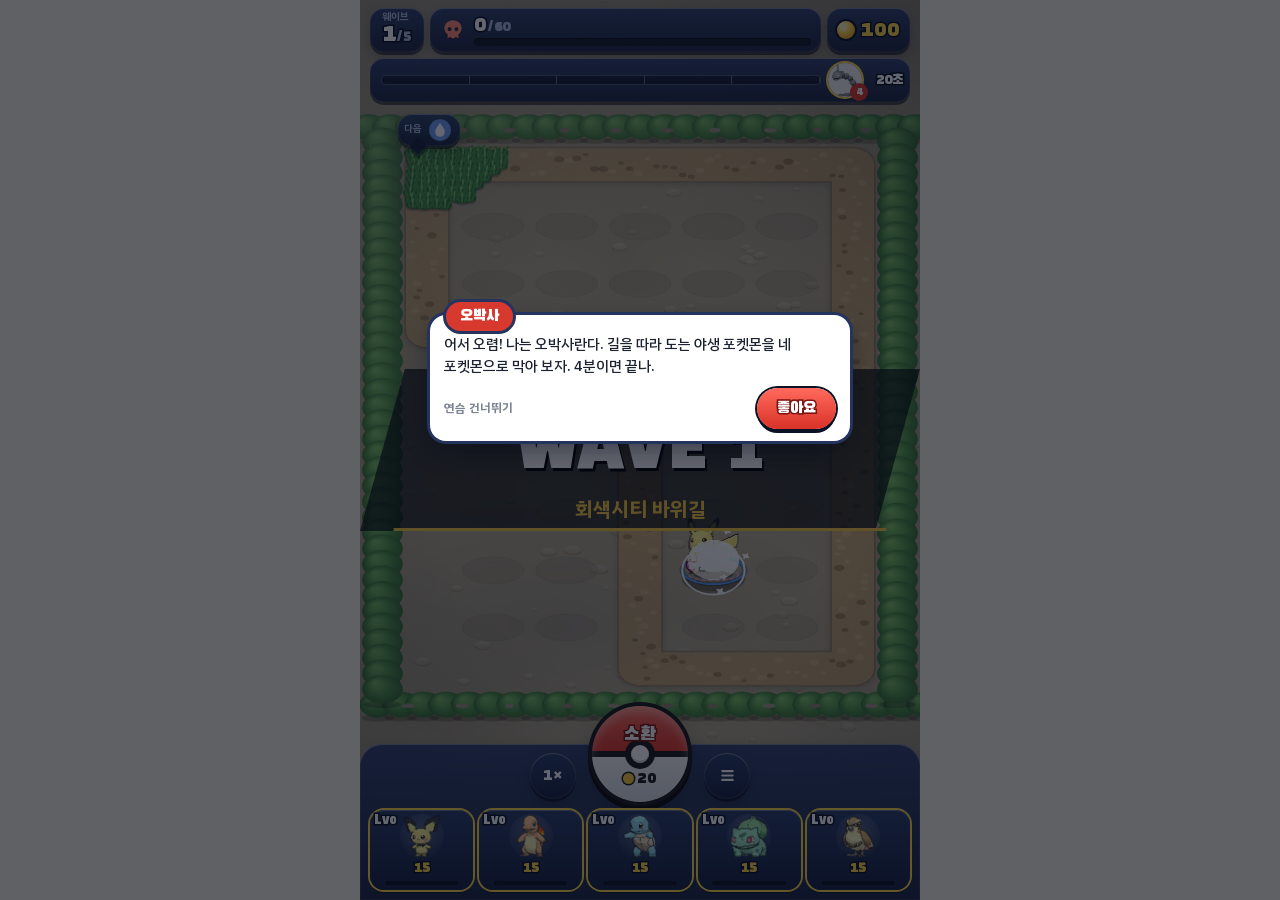
==== commit 8abeeab1: "배포 전 화면 점검 도구, 스킬 말풍선·일찍 버튼 위치, 피해 숫자 정리, 글꼴 직접 싣기 - tools/qa.py: 주요 화면 11장과 스테이지 29개를 찍어 qa/qa.png로" ====
--- a/index.html
+++ b/index.html
@@ -6,10 +6,10 @@
 <title>포켓몬 랜덤 디펜스</title>
 <meta name="claude:viewport-fit-sides" content="cover">
 <meta name="theme-color" content="#d7392f">
-<link rel="preconnect" href="https://fonts.googleapis.com">
-<link rel="preconnect" href="https://fonts.gstatic.com" crossorigin>
-<link href="https://fonts.googleapis.com/css2?family=Black+Han+Sans&family=IBM+Plex+Sans+KR:wght@400;500;600;700&display=swap" rel="stylesheet">
-<link rel="stylesheet" href="css/game.css?v=11c35f62">
+<link rel="preload" href="fonts/plex-400.woff2" as="font" type="font/woff2" crossorigin>
+<link rel="preload" href="fonts/bhs-400.woff2" as="font" type="font/woff2" crossorigin>
+<link rel="preload" href="fonts/plex-700.woff2" as="font" type="font/woff2" crossorigin>
+<link rel="stylesheet" href="css/game.css?v=8a7d34b0">
 </head>
 <body>
 <div class="app">
@@ -67,12 +67,12 @@
 <script src="js/core.js?v=a9447696"></script>
 <script src="js/skills.js?v=b94ab2b2"></script>
 <script src="js/content.js?v=7f126f32"></script>
-<script src="js/ui.js?v=7e94674e"></script>
+<script src="js/ui.js?v=3f946b03"></script>
 <script src="js/meta.js?v=c3a71a82"></script>
 <script src="js/log.js?v=b34d1e11"></script>
 <script src="js/tutorial.js?v=71ee5aa6"></script>
-<script src="js/render.js?v=67d2eb1c"></script>
+<script src="js/render.js?v=f5c2393b"></script>
 <script src="js/scene.js?v=76c556fa"></script>
-<script src="js/main.js?v=026cee53"></script>
+<script src="js/main.js?v=17b6493d"></script>
 </body>
 </html>
--- a/css/game.css
+++ b/css/game.css
@@ -3,6 +3,12 @@
    - 테두리 대신 그림자와 간격으로 층을 나눈다. 굵은 선은 쓰지 않는다.
    - 글꼴은 두 가지: 제목·숫자 강조는 Black Han Sans, 나머지는 IBM Plex Sans KR(숫자는 고정폭 숫자).
    - 강조색은 역할별로 하나씩: 행동은 파랑, 돈은 금색, 위험은 빨강, 좋음은 초록. */
+ /* 글꼴은 게임에 나오는 글자만 담아 직접 싣는다(tools/build_fonts.py). 불러오기 화면이 글꼴까지 기다린 뒤 닫힌다(main.js) */
+@font-face{font-family:'Black Han Sans';font-weight:400;font-display:swap;src:url(../fonts/bhs-400.woff2) format('woff2')}
+@font-face{font-family:'IBM Plex Sans KR';font-weight:400;font-display:swap;src:url(../fonts/plex-400.woff2) format('woff2')}
+@font-face{font-family:'IBM Plex Sans KR';font-weight:500;font-display:swap;src:url(../fonts/plex-500.woff2) format('woff2')}
+@font-face{font-family:'IBM Plex Sans KR';font-weight:600;font-display:swap;src:url(../fonts/plex-600.woff2) format('woff2')}
+@font-face{font-family:'IBM Plex Sans KR';font-weight:700 900;font-display:swap;src:url(../fonts/plex-700.woff2) format('woff2')}
 :root{
   --dex:#d7392f; --dex-2:#bf2f26; --dex-3:#8f1f19; --dex-ink:#ffffff; --dex-soft:#ffd6d1;
   --ground:#f2eee5; --surface:#ffffff; --surface-2:#f7f4ed; --surface-3:#ece7dc;
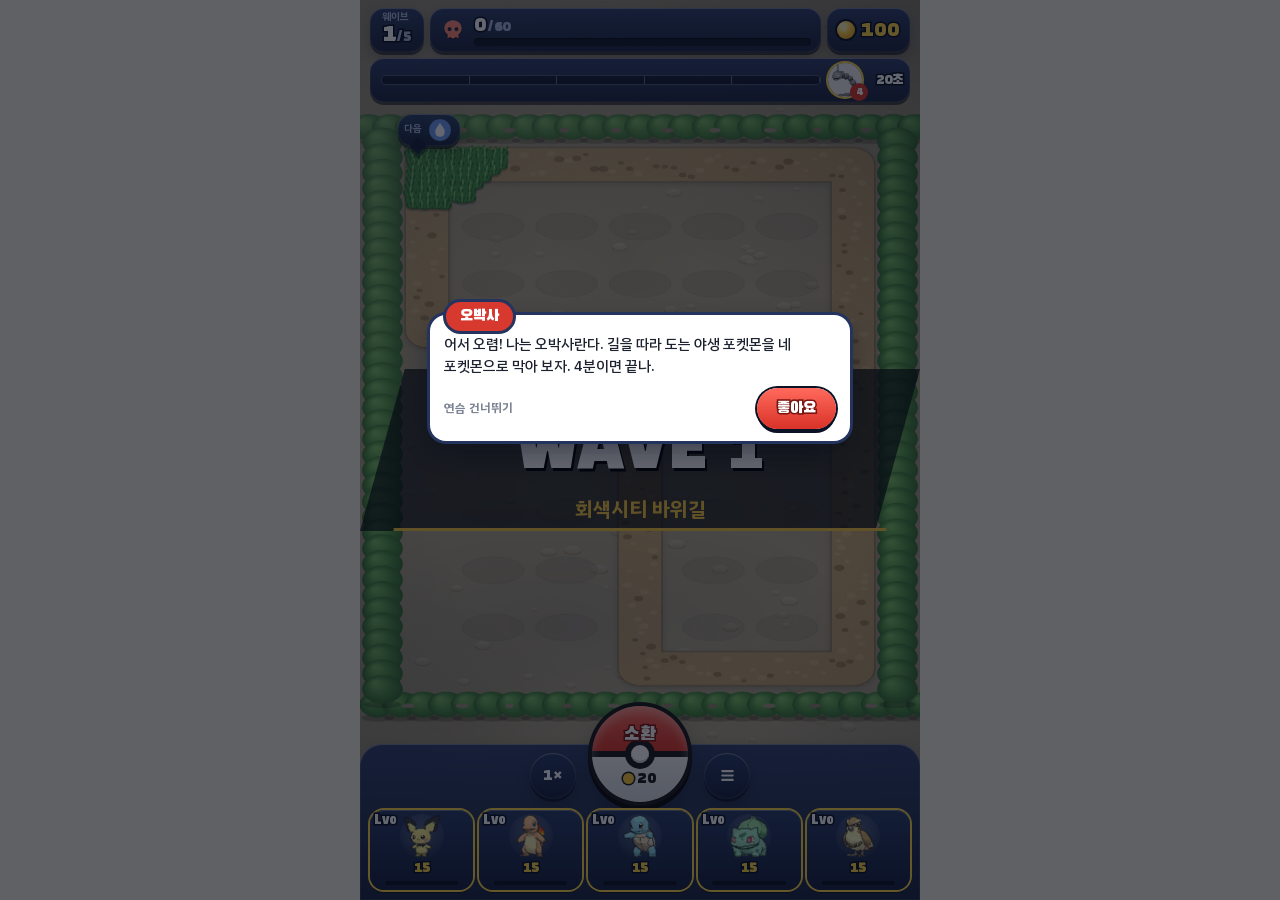
==== commit 35613130: "전설 각성과 한꺼번에 강화, 웨이브 보상 코인 연출, 결과 화면 웨이브 흐름 글꼴 스크립트 문법 오류를 고치고 chars.txt를 함께 싣는다. 화면 점검은 chars.txt가 없" ====
--- a/index.html
+++ b/index.html
@@ -9,7 +9,7 @@
 <link rel="preload" href="fonts/plex-400.woff2" as="font" type="font/woff2" crossorigin>
 <link rel="preload" href="fonts/bhs-400.woff2" as="font" type="font/woff2" crossorigin>
 <link rel="preload" href="fonts/plex-700.woff2" as="font" type="font/woff2" crossorigin>
-<link rel="stylesheet" href="css/game.css?v=8a7d34b0">
+<link rel="stylesheet" href="css/game.css?v=9ef961f9">
 </head>
 <body>
 <div class="app">
@@ -64,14 +64,14 @@
 <script src="js/sprites.js?v=701f2140"></script>
 <script src="js/data.js?v=25cd5bd7"></script>
 <script src="js/regions.js?v=91138f46"></script>
-<script src="js/core.js?v=a9447696"></script>
+<script src="js/core.js?v=234a0e51"></script>
 <script src="js/skills.js?v=b94ab2b2"></script>
 <script src="js/content.js?v=7f126f32"></script>
-<script src="js/ui.js?v=3f946b03"></script>
+<script src="js/ui.js?v=d5166b46"></script>
 <script src="js/meta.js?v=c3a71a82"></script>
-<script src="js/log.js?v=b34d1e11"></script>
+<script src="js/log.js?v=113d8250"></script>
 <script src="js/tutorial.js?v=71ee5aa6"></script>
-<script src="js/render.js?v=f5c2393b"></script>
+<script src="js/render.js?v=2ccb91d4"></script>
 <script src="js/scene.js?v=76c556fa"></script>
 <script src="js/main.js?v=17b6493d"></script>
 </body>
--- a/css/game.css
+++ b/css/game.css
@@ -465,3 +465,9 @@
 .lleg .lc-coin{color:#a87b06}.lleg .lc-foe{color:var(--danger)}
 .ltxt{margin:0;white-space:pre-wrap;word-break:keep-all;overflow-wrap:anywhere;font:12px/1.5 var(--f-body);color:var(--ink-2)}
 .lcopy{width:100%;min-height:140px;font:12px/1.4 var(--f-body);border-radius:var(--r1);border:1px solid var(--line-2);padding:8px;user-select:text;-webkit-user-select:text}
+
+/* 웨이브 보상 코인 */
+.cfly{position:fixed;left:-7px;top:-7px;width:14px;height:14px;border-radius:50%;background:radial-gradient(circle at 35% 35%,#fff3a8,#ffd84a 45%,#c9901c);box-shadow:0 0 0 1.5px #6b4a0c;pointer-events:none;z-index:40}
+.cgain{position:fixed;pointer-events:none;z-index:40;font-family:var(--f-display);font-size:22px;color:#ffd84a;paint-order:stroke fill;-webkit-text-stroke:4px #0b1226}
+.plate.coin.gain{animation:cgain .35s ease-out}
+@keyframes cgain{0%{transform:scale(1)}40%{transform:scale(1.18)}100%{transform:scale(1)}}
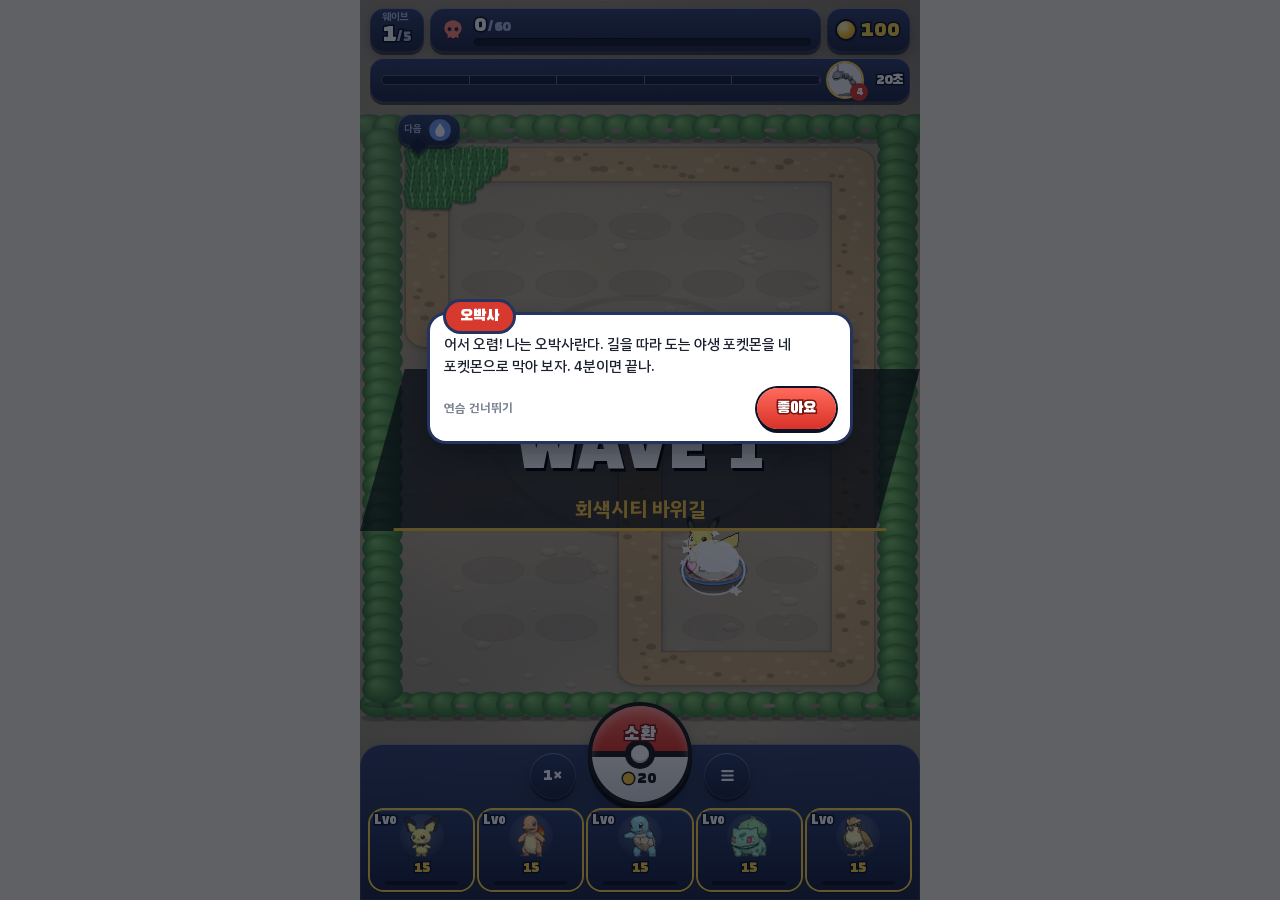
==== commit 46b6ce24: "손맛 다듬기: 짧은 진화, 처음 만난 전설·메가 연출, 메뉴 묶음, 체육관 문장, 사천왕 조명 - 보통 진화는 0.3초(2배속 0.22, 3배속 0.18)로 줄이고 번쩍임을 한 번" ====
--- a/index.html
+++ b/index.html
@@ -9,7 +9,7 @@
 <link rel="preload" href="fonts/plex-400.woff2" as="font" type="font/woff2" crossorigin>
 <link rel="preload" href="fonts/bhs-400.woff2" as="font" type="font/woff2" crossorigin>
 <link rel="preload" href="fonts/plex-700.woff2" as="font" type="font/woff2" crossorigin>
-<link rel="stylesheet" href="css/game.css?v=9ef961f9">
+<link rel="stylesheet" href="css/game.css?v=95881dff">
 </head>
 <body>
 <div class="app">
@@ -64,15 +64,15 @@
 <script src="js/sprites.js?v=701f2140"></script>
 <script src="js/data.js?v=25cd5bd7"></script>
 <script src="js/regions.js?v=91138f46"></script>
-<script src="js/core.js?v=234a0e51"></script>
+<script src="js/core.js?v=1581389d"></script>
 <script src="js/skills.js?v=b94ab2b2"></script>
-<script src="js/content.js?v=7f126f32"></script>
-<script src="js/ui.js?v=d5166b46"></script>
+<script src="js/content.js?v=6fdb33ef"></script>
+<script src="js/ui.js?v=556476f7"></script>
 <script src="js/meta.js?v=c3a71a82"></script>
 <script src="js/log.js?v=113d8250"></script>
 <script src="js/tutorial.js?v=71ee5aa6"></script>
-<script src="js/render.js?v=2ccb91d4"></script>
-<script src="js/scene.js?v=76c556fa"></script>
-<script src="js/main.js?v=17b6493d"></script>
+<script src="js/render.js?v=06fa334a"></script>
+<script src="js/scene.js?v=77ed22ae"></script>
+<script src="js/main.js?v=5668301e"></script>
 </body>
 </html>
--- a/css/game.css
+++ b/css/game.css
@@ -471,3 +471,15 @@
 .cgain{position:fixed;pointer-events:none;z-index:40;font-family:var(--f-display);font-size:22px;color:#ffd84a;paint-order:stroke fill;-webkit-text-stroke:4px #0b1226}
 .plate.coin.gain{animation:cgain .35s ease-out}
 @keyframes cgain{0%{transform:scale(1)}40%{transform:scale(1.18)}100%{transform:scale(1)}}
+
+/* 메뉴: 게임·기록 묶음 */
+.mgrp{display:grid;grid-template-columns:1fr 1fr;gap:8px;background:rgba(255,255,255,.05);border-radius:16px;padding:10px}
+.mgrp h3,.mhead{grid-column:1/-1;margin:0 0 2px;font:600 13px var(--f-body,inherit);color:#aab4cf;letter-spacing:.02em}
+.mhead{margin:4px 4px -2px}
+.mgrp .gbtn{padding:12px 14px;justify-content:center}
+.mgrp .mwide{grid-column:1/-1}
+.mgrp .gbtn.danger{background:var(--danger);color:#fff;box-shadow:0 3px 0 #9e2323}
+.mtog{justify-content:space-between!important;gap:8px}
+.mtog i{font-style:normal;font-size:12px;font-weight:700;padding:2px 8px;border-radius:999px;background:#d9dde8;color:#556}
+.mtog.on i{background:#2fae6a;color:#fff}
+.bossbar .bn{display:inline-flex;align-items:center;gap:3px}.bossbar .bn .ti{width:15px;height:15px;flex:none}
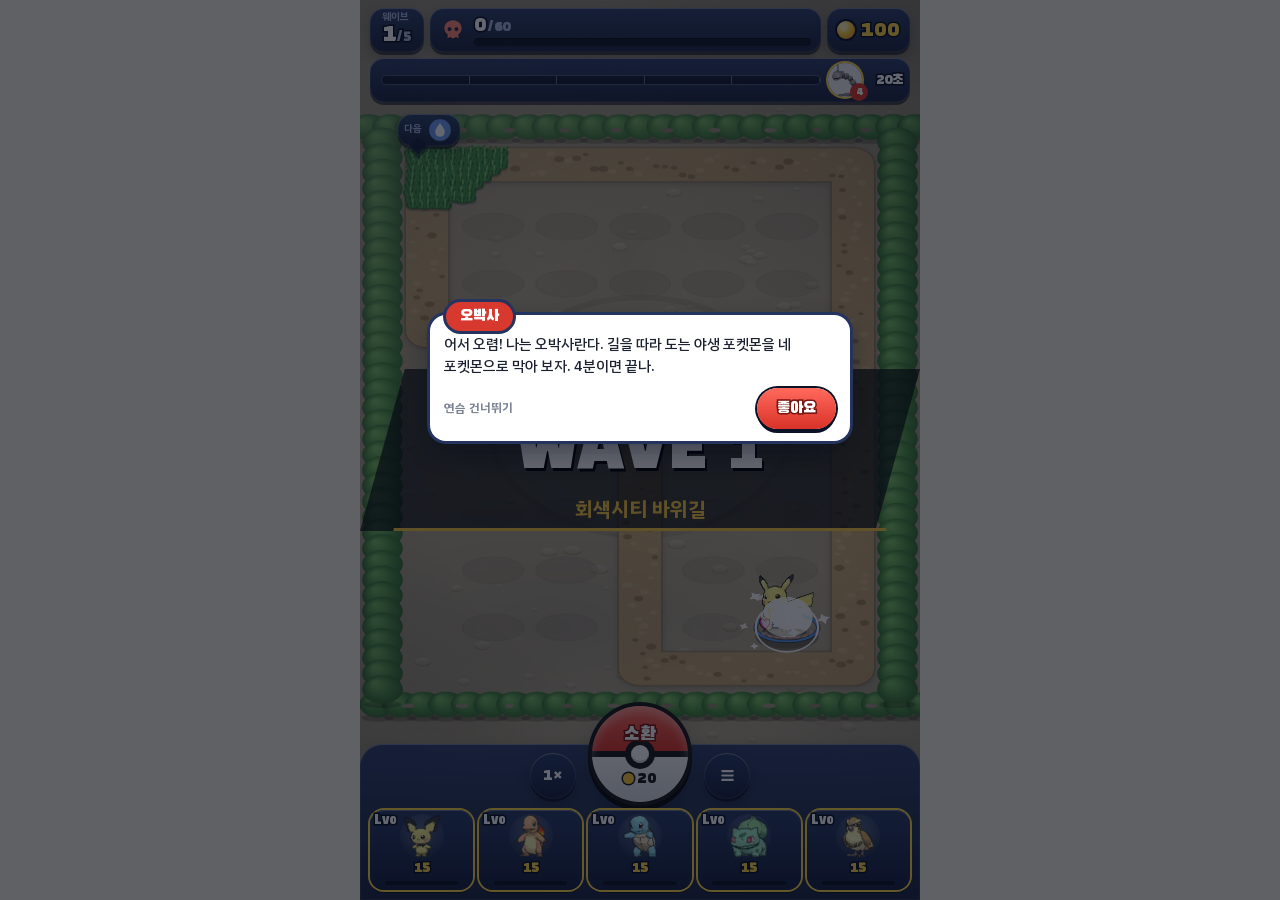
==== commit f673e72c: "앱으로 설치·오프라인, 저장 옮기기, 메뉴 전체 화면 - manifest와 아이콘, 서비스 워커(GitHub 버전만): 한 번 연 뒤 인터넷 없이 열림, 파일 내용이 바뀌면 새로 " ====
--- a/index.html
+++ b/index.html
@@ -6,10 +6,14 @@
 <title>포켓몬 랜덤 디펜스</title>
 <meta name="claude:viewport-fit-sides" content="cover">
 <meta name="theme-color" content="#d7392f">
+<link rel="manifest" href="manifest.webmanifest">
+<link rel="apple-touch-icon" href="icons/apple-touch-icon.png">
+<meta name="apple-mobile-web-app-capable" content="yes">
+<meta name="mobile-web-app-capable" content="yes">
 <link rel="preload" href="fonts/plex-400.woff2" as="font" type="font/woff2" crossorigin>
 <link rel="preload" href="fonts/bhs-400.woff2" as="font" type="font/woff2" crossorigin>
 <link rel="preload" href="fonts/plex-700.woff2" as="font" type="font/woff2" crossorigin>
-<link rel="stylesheet" href="css/game.css?v=95881dff">
+<link rel="stylesheet" href="css/game.css?v=ca7e1092">
 </head>
 <body>
 <div class="app">
@@ -67,12 +71,13 @@
 <script src="js/core.js?v=1581389d"></script>
 <script src="js/skills.js?v=b94ab2b2"></script>
 <script src="js/content.js?v=6fdb33ef"></script>
-<script src="js/ui.js?v=556476f7"></script>
-<script src="js/meta.js?v=c3a71a82"></script>
-<script src="js/log.js?v=113d8250"></script>
+<script src="js/ui.js?v=3f2b7d15"></script>
+<script src="js/meta.js?v=ba23a255"></script>
+<script src="js/log.js?v=c507bd1d"></script>
 <script src="js/tutorial.js?v=71ee5aa6"></script>
 <script src="js/render.js?v=06fa334a"></script>
 <script src="js/scene.js?v=77ed22ae"></script>
 <script src="js/main.js?v=5668301e"></script>
+<script>if('serviceWorker' in navigator&&isSecureContext)addEventListener('load',()=>navigator.serviceWorker.register('sw.js').catch(()=>{}));</script>
 </body>
 </html>
--- a/css/game.css
+++ b/css/game.css
@@ -483,3 +483,14 @@
 .mtog i{font-style:normal;font-size:12px;font-weight:700;padding:2px 8px;border-radius:999px;background:#d9dde8;color:#556}
 .mtog.on i{background:#2fae6a;color:#fff}
 .bossbar .bn{display:inline-flex;align-items:center;gap:3px}.bossbar .bn .ti{width:15px;height:15px;flex:none}
+
+/* 제목 화면 작은 글 버튼, 저장 옮기기 */
+.tlinks{display:flex;justify-content:center;gap:14px;flex-wrap:wrap}
+.tlink{background:none;border:0;color:#cfd8f2;font:600 14px var(--f-body,inherit);text-decoration:underline;text-underline-offset:3px;padding:6px 4px;cursor:pointer}
+.seg{display:flex;background:rgba(255,255,255,.08);border-radius:999px;padding:4px;gap:4px}
+.seg button{flex:1;border:0;border-radius:999px;padding:10px;font:700 15px var(--f-body,inherit);background:none;color:#cfd8f2;cursor:pointer}
+.seg button.on{background:#fff;color:#1b2340}
+.svtxt{min-height:120px;font:12px/1.35 ui-monospace,monospace;word-break:break-all}
+.sverr{color:#d23c3c!important;font-weight:700}
+.svok{color:#1f8a52!important;font-weight:700}
+.scr-foot .gbtn.danger{background:var(--danger);color:#fff;box-shadow:0 3px 0 #9e2323}
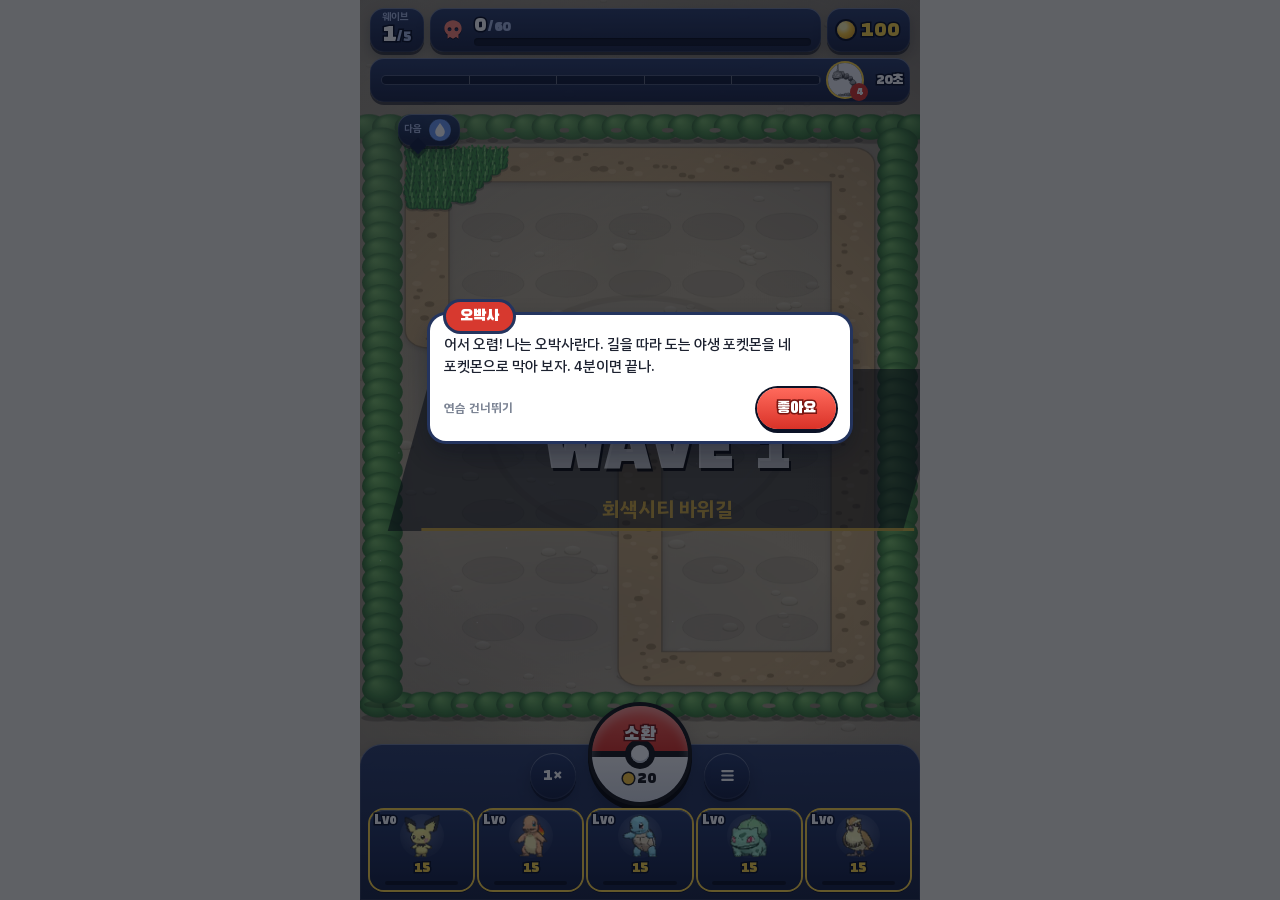
==== commit 417c9a01: "콘텐츠: 주간 레이드 규칙, 관장 2페이즈, 라이벌 웨이브, 도감 보상 - 레이드에 주마다 바뀌는 규칙 하나(질주·거대 관장·좁은 울타리·벼락부자·판매 금지·컨베이어) - 지방 마" ====
--- a/index.html
+++ b/index.html
@@ -13,7 +13,7 @@
 <link rel="preload" href="fonts/plex-400.woff2" as="font" type="font/woff2" crossorigin>
 <link rel="preload" href="fonts/bhs-400.woff2" as="font" type="font/woff2" crossorigin>
 <link rel="preload" href="fonts/plex-700.woff2" as="font" type="font/woff2" crossorigin>
-<link rel="stylesheet" href="css/game.css?v=ca7e1092">
+<link rel="stylesheet" href="css/game.css?v=4c6761fe">
 </head>
 <body>
 <div class="app">
@@ -70,12 +70,12 @@
 <script src="js/regions.js?v=91138f46"></script>
 <script src="js/core.js?v=1581389d"></script>
 <script src="js/skills.js?v=b94ab2b2"></script>
-<script src="js/content.js?v=6fdb33ef"></script>
-<script src="js/ui.js?v=3f2b7d15"></script>
-<script src="js/meta.js?v=ba23a255"></script>
+<script src="js/content.js?v=d3d753a6"></script>
+<script src="js/ui.js?v=91d0982c"></script>
+<script src="js/meta.js?v=6a9d6f70"></script>
 <script src="js/log.js?v=c507bd1d"></script>
 <script src="js/tutorial.js?v=71ee5aa6"></script>
-<script src="js/render.js?v=06fa334a"></script>
+<script src="js/render.js?v=42f060cf"></script>
 <script src="js/scene.js?v=77ed22ae"></script>
 <script src="js/main.js?v=5668301e"></script>
 <script>if('serviceWorker' in navigator&&isSecureContext)addEventListener('load',()=>navigator.serviceWorker.register('sw.js').catch(()=>{}));</script>
--- a/css/game.css
+++ b/css/game.css
@@ -494,3 +494,9 @@
 .sverr{color:#d23c3c!important;font-weight:700}
 .svok{color:#1f8a52!important;font-weight:700}
 .scr-foot .gbtn.danger{background:var(--danger);color:#fff;box-shadow:0 3px 0 #9e2323}
+
+/* 도감 보상 */
+.dexrew .drw{display:flex;flex-wrap:wrap;gap:6px}
+.dexrew .drw span{display:inline-flex;align-items:center;gap:5px;font-size:12px;font-weight:600;padding:4px 9px 4px 4px;border-radius:999px;background:#eef0f5;color:#7a8195}
+.dexrew .drw span i{font-style:normal;font-weight:800;font-size:11px;min-width:26px;text-align:center;padding:2px 5px;border-radius:999px;background:#d5d9e3;color:#555d72}
+.dexrew .drw span.on{background:#fff3cf;color:#6b4d00}.dexrew .drw span.on i{background:#f2c14e;color:#3b2a00}
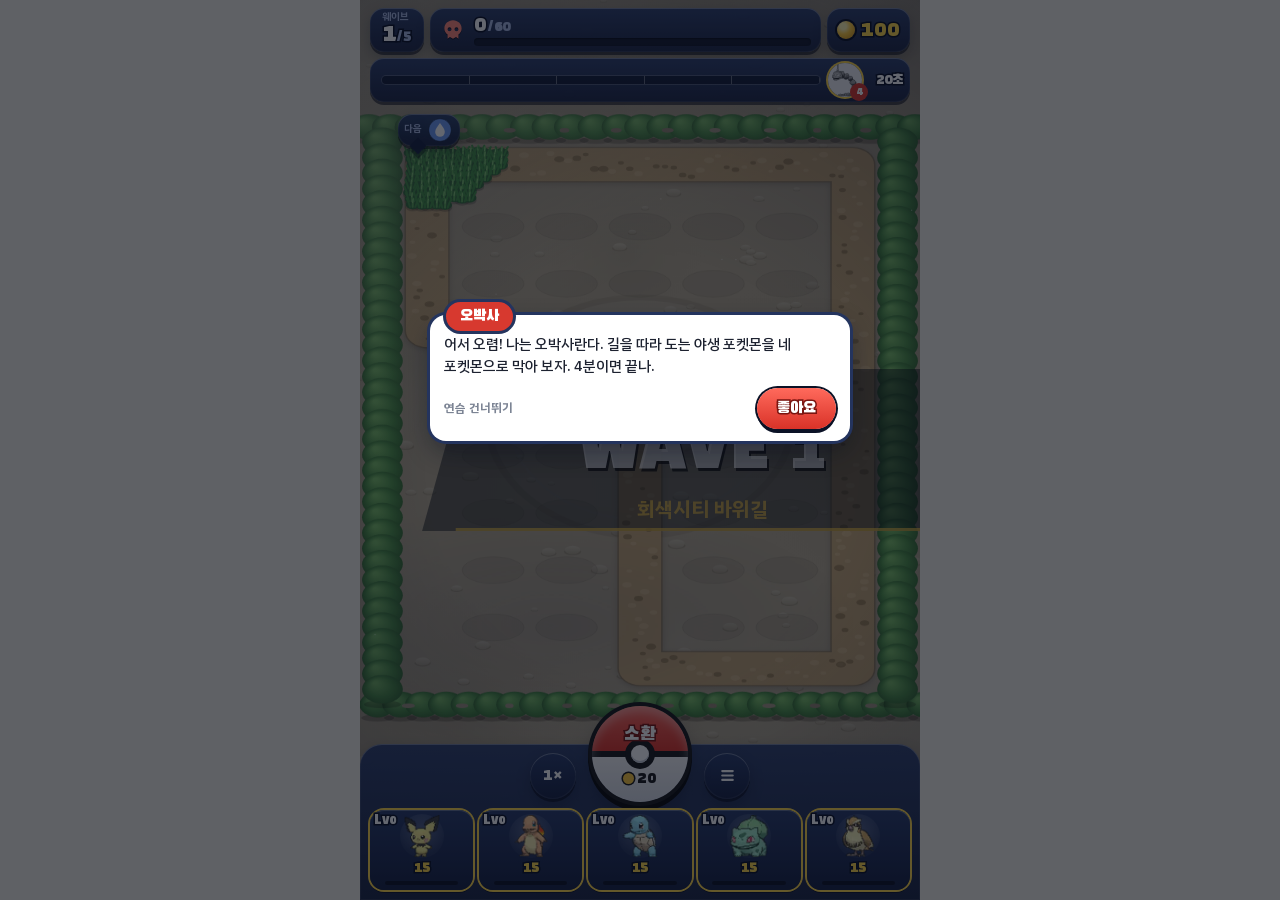
==== commit 6b2ef7f3: "신오 지방: 체육관 8곳, 바위 칸과 눈길, 새 계열 3개, 트레이너 2명 - 강석부터 전진까지 플래티넘 순서의 관장 8명, 길 모양 3가지(S자, 거꾸로 S자, 가로지르기) - " ====
--- a/index.html
+++ b/index.html
@@ -65,19 +65,19 @@
 <div class="modal" id="modal" hidden><div class="sheet" id="sheet"></div></div>
 <div class="modal top" id="layer" hidden><div class="sheet" id="lsheet"></div></div>
 <div class="loading" id="loading"><div class="logo">포켓몬<br>랜덤 디펜스</div><div class="lbar"><i id="lbar"></i></div><p>스프라이트 불러오는 중</p></div>
-<script src="js/sprites.js?v=701f2140"></script>
-<script src="js/data.js?v=25cd5bd7"></script>
-<script src="js/regions.js?v=91138f46"></script>
-<script src="js/core.js?v=1581389d"></script>
-<script src="js/skills.js?v=b94ab2b2"></script>
-<script src="js/content.js?v=d3d753a6"></script>
-<script src="js/ui.js?v=91d0982c"></script>
-<script src="js/meta.js?v=6a9d6f70"></script>
+<script src="js/sprites.js?v=ec291480"></script>
+<script src="js/data.js?v=8630895b"></script>
+<script src="js/regions.js?v=4fe4ba24"></script>
+<script src="js/core.js?v=70f44e74"></script>
+<script src="js/skills.js?v=8ea3e3ba"></script>
+<script src="js/content.js?v=1db4470c"></script>
+<script src="js/ui.js?v=0a1795f0"></script>
+<script src="js/meta.js?v=ec853191"></script>
 <script src="js/log.js?v=c507bd1d"></script>
 <script src="js/tutorial.js?v=71ee5aa6"></script>
-<script src="js/render.js?v=42f060cf"></script>
+<script src="js/render.js?v=533892b0"></script>
 <script src="js/scene.js?v=77ed22ae"></script>
-<script src="js/main.js?v=5668301e"></script>
+<script src="js/main.js?v=d3380b56"></script>
 <script>if('serviceWorker' in navigator&&isSecureContext)addEventListener('load',()=>navigator.serviceWorker.register('sw.js').catch(()=>{}));</script>
 </body>
 </html>
